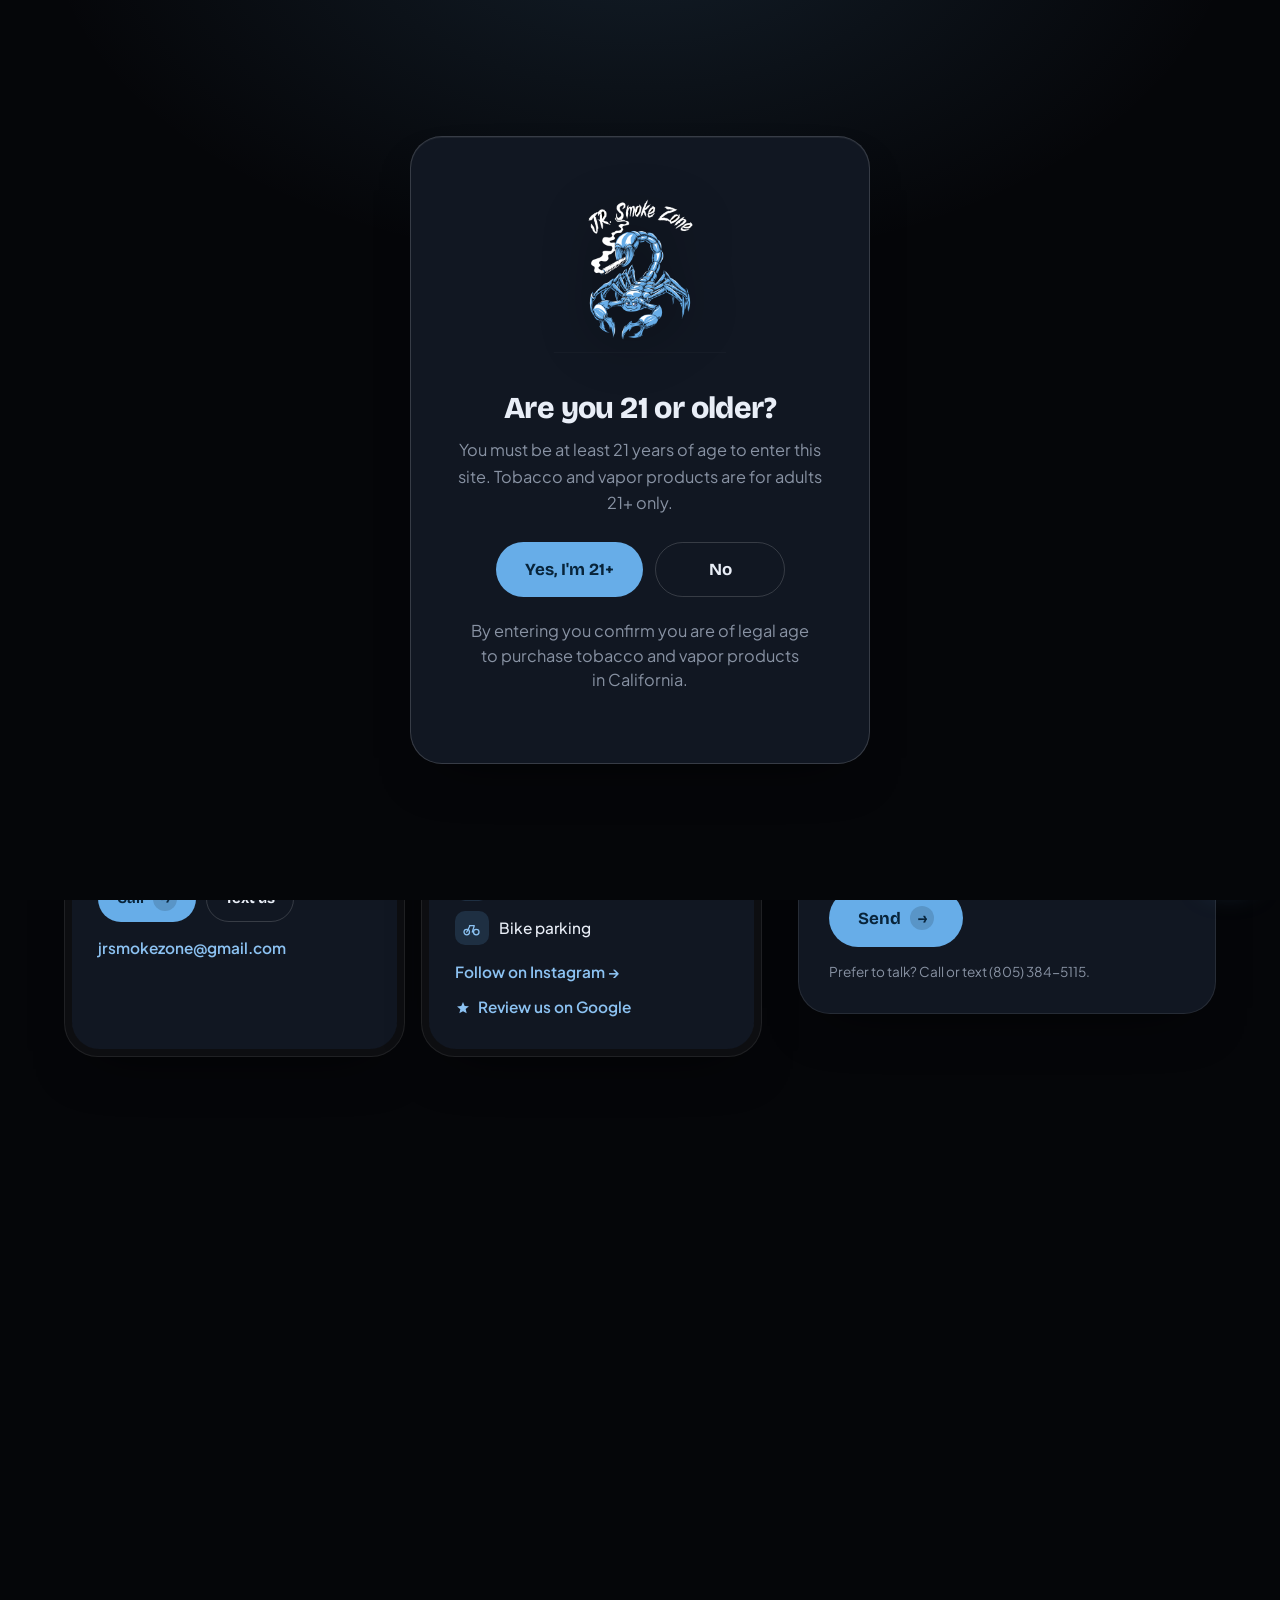
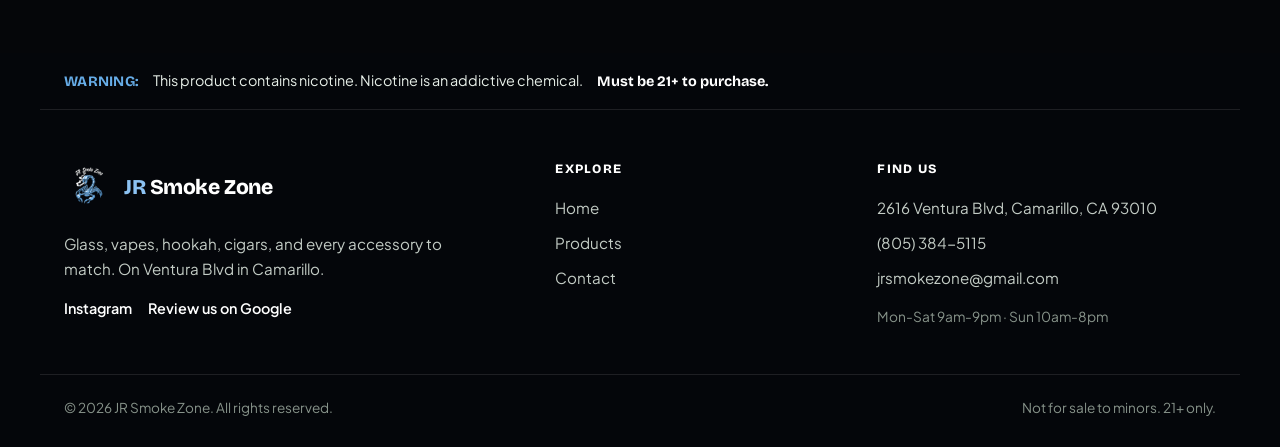
==== contact.html @ f85b09d1 "Rename visit->contact URL + light-theme logo fixes - Full rename: visit.html page is now contact.htm" ====
<!doctype html><html lang="en"><head>
<meta charset="utf-8"><meta name="viewport" content="width=device-width,initial-scale=1">
<title>Contact | JR Smoke Zone</title><meta name="description" content="Contact JR Smoke Zone at 2616 Ventura Blvd, Camarillo, CA 93010. Hours, directions, phone, and a message form.">
<link rel="canonical" href="https://jrsmokezone.com/contact.html">
<meta property="og:title" content="Contact | JR Smoke Zone"><meta property="og:description" content="Contact JR Smoke Zone at 2616 Ventura Blvd, Camarillo, CA 93010. Hours, directions, phone, and a message form.">
<meta property="og:type" content="website"><meta property="og:url" content="https://jrsmokezone.com/contact.html">
<meta property="og:site_name" content="JR Smoke Zone"><meta property="og:image" content="https://jrsmokezone.com/assets/og.png">
<meta property="og:image:width" content="1200"><meta property="og:image:height" content="630">
<meta name="twitter:card" content="summary_large_image">
<meta name="twitter:title" content="Contact | JR Smoke Zone"><meta name="twitter:description" content="Contact JR Smoke Zone at 2616 Ventura Blvd, Camarillo, CA 93010. Hours, directions, phone, and a message form.">
<meta name="twitter:image" content="https://jrsmokezone.com/assets/og.png">
<script type="application/ld+json">{"@context":"https://schema.org","@type":"Store","@id":"https://jrsmokezone.com/#store","name":"JR Smoke Zone","description":"Locally owned smoke and vape shop in Camarillo, CA - vapes, e-liquid, hookah, glass pipes, bongs, cigars, and accessories.","url":"https://jrsmokezone.com/","telephone":"+18053845115","image":"https://jrsmokezone.com/assets/og.png","logo":"https://jrsmokezone.com/assets/logo.png","priceRange":"$","address":{"@type":"PostalAddress","streetAddress":"2616 Ventura Blvd","addressLocality":"Camarillo","addressRegion":"CA","postalCode":"93010","addressCountry":"US"},"geo":{"@type":"GeoCoordinates","latitude":34.2160488,"longitude":-119.0352246},"hasMap":"https://www.google.com/maps/search/?api=1&query=2616+Ventura+Blvd%2C+Camarillo%2C+CA+93010","openingHoursSpecification":[{"@type":"OpeningHoursSpecification","dayOfWeek":["Monday","Tuesday","Wednesday","Thursday","Friday","Saturday"],"opens":"09:00","closes":"21:00"},{"@type":"OpeningHoursSpecification","dayOfWeek":"Sunday","opens":"10:00","closes":"20:00"}],"sameAs":["https://www.instagram.com/jrsmokezone/"]}</script>
<meta name="theme-color" content="#0a0d13">
<link rel="icon" href="assets/favicon.ico?v=2" sizes="any">
<link rel="icon" type="image/png" href="assets/favicon.png?v=2">
<link rel="apple-touch-icon" href="assets/apple-touch-icon.png?v=2">
<link rel="preconnect" href="https://fonts.googleapis.com">
<link rel="preconnect" href="https://fonts.gstatic.com" crossorigin>
<link href="https://fonts.googleapis.com/css2?family=Bricolage+Grotesque:opsz,wght@12..96,600;12..96,700;12..96,800&family=Plus+Jakarta+Sans:wght@400;500;600;700&display=swap" rel="stylesheet">
<link rel="stylesheet" href="styles.css?v=32">
<script>(function(){try{var t=localStorage.getItem("theme")||"dark";document.documentElement.setAttribute("data-theme",t);if(localStorage.getItem("age21")==="1")document.documentElement.setAttribute("data-age","ok");}catch(e){}})();</script>
</head><body class="visit">
<div class="agegate" id="agegate" role="dialog" aria-modal="true" aria-labelledby="ag-title">
  <div class="ag-card">
    <img class="ag-logo" src="assets/logo.png" alt="JR Smoke Zone" width="190" height="190">
    <h2 id="ag-title">Are you 21 or older?</h2>
    <p>You must be at least 21 years of age to enter this site. Tobacco and vapor products are for adults 21+ only.</p>
    <div class="ag-btns">
      <button class="btn btn-primary btn-lg" id="ag-yes" type="button">Yes, I'm 21+</button>
      <button class="btn btn-ghost btn-lg" id="ag-no" type="button">No</button>
    </div>
    <p class="ag-fine">By entering you confirm you are of legal age to purchase tobacco and vapor products in California.</p>
  </div>
</div>
<a class="skip" href="#main">Skip to content</a><div class="nav-shell"><header class="nav"><div class="nav-in">
  <a class="brand " href="index.html" aria-label="JR Smoke Zone home"><span class="brand-badge"><img class="brand-ic" src="assets/logo.png" alt="" width="46" height="46"></span><span class="wordmark"><span class="wm-jr">JR</span> Smoke Zone</span></a>
  <nav class="nav-links"><a href="index.html">Home</a><a href="products.html">Products</a></nav>
  <button class="theme-toggle" type="button" aria-label="Toggle dark mode" title="Toggle theme"><svg class="sun" viewBox="0 0 24 24" aria-hidden="true"><circle cx="12" cy="12" r="4.2"/><path d="M12 2v2.4M12 19.6V22M4.2 4.2l1.7 1.7M18.1 18.1l1.7 1.7M2 12h2.4M19.6 12H22M4.2 19.8l1.7-1.7M18.1 5.9l1.7-1.7"/></svg><svg class="moon" viewBox="0 0 24 24" aria-hidden="true"><path d="M20 14.5A8 8 0 1 1 9.5 4a6.5 6.5 0 0 0 10.5 10.5Z"/></svg></button>
  <a class="btn btn-primary btn-sm nav-cta cta-anim" href="contact.html">Contact Us<span class="btn-ic">&rarr;</span></a>
  <button class="burger" aria-label="Menu" aria-expanded="false"><span></span><span></span><span></span></button>
</div></header></div>
<div class="mobile-menu" id="mobile-menu"><a href="index.html">Home</a><a href="products.html">Products</a><a class="btn btn-primary cta-anim" href="contact.html">Contact Us<span class="btn-ic">&rarr;</span></a><button class="theme-toggle" type="button" aria-label="Toggle dark mode" title="Toggle theme"><svg class="sun" viewBox="0 0 24 24" aria-hidden="true"><circle cx="12" cy="12" r="4.2"/><path d="M12 2v2.4M12 19.6V22M4.2 4.2l1.7 1.7M18.1 18.1l1.7 1.7M2 12h2.4M19.6 12H22M4.2 19.8l1.7-1.7M18.1 5.9l1.7-1.7"/></svg><svg class="moon" viewBox="0 0 24 24" aria-hidden="true"><path d="M20 14.5A8 8 0 1 1 9.5 4a6.5 6.5 0 0 0 10.5 10.5Z"/></svg></button></div>
<main id="main">
<section class="page-hero"><div class="wrap reveal">
  <span class="eyebrow">Contact us</span><h1>Swing by the shop.</h1>
  <p><a href="https://www.google.com/maps/search/?api=1&query=2616+Ventura+Blvd%2C+Camarillo%2C+CA+93010" target="_blank" rel="noopener">2616 Ventura Blvd, Camarillo, CA 93010</a><br>Open Mon-Sat 9am-9pm · Sun 10am-8pm<br>Questions? Call or text <a href="tel:+18053845115">(805) 384-5115</a>.</p>
</div></section>

<section class="section" style="padding-top:32px"><div class="wrap visit-in">
  <div class="visit-info reveal">
    <div class="vcard bezel"><div class="bezel-in vcard-in">
      <span class="ic-badge"><svg class="ic-svg" viewBox="0 0 24 24" fill="none" stroke="currentColor" stroke-width="1.6" stroke-linecap="round" stroke-linejoin="round" aria-hidden="true"><path d="M20 10c0 6-8 12-8 12s-8-6-8-12a8 8 0 0 1 16 0z"/><circle cx="12" cy="10" r="2.5"/></svg></span>
      <h3>Address</h3>
      <p><a class="addr-link" href="https://www.google.com/maps/search/?api=1&query=2616+Ventura+Blvd%2C+Camarillo%2C+CA+93010" target="_blank" rel="noopener">2616 Ventura Blvd, Camarillo, CA 93010</a></p>
      <a class="btn btn-primary cta-anim" href="https://www.google.com/maps/search/?api=1&query=2616+Ventura+Blvd%2C+Camarillo%2C+CA+93010" target="_blank" rel="noopener">Get directions<span class="btn-ic">&rarr;</span></a>
    </div></div>
    <div class="vcard bezel"><div class="bezel-in vcard-in">
      <span class="ic-badge"><svg class="ic-svg" viewBox="0 0 24 24" fill="none" stroke="currentColor" stroke-width="1.6" stroke-linecap="round" stroke-linejoin="round" aria-hidden="true"><circle cx="12" cy="12" r="9"/><path d="M12 7v5.2l3.4 2"/></svg></span>
      <h3>Hours</h3>
      <div class="hours"><div class="hr-row"><span>Mon-Sat</span><strong>9am - 9pm</strong></div><div class="hr-row"><span>Sun</span><strong>10am - 8pm</strong></div></div>
    </div></div>
    <div class="vcard bezel"><div class="bezel-in vcard-in">
      <span class="ic-badge"><svg class="ic-svg" viewBox="0 0 24 24" fill="none" stroke="currentColor" stroke-width="1.6" stroke-linecap="round" stroke-linejoin="round" aria-hidden="true"><path d="M5 4h4l2 5-2.5 1.5a11 11 0 0 0 5 5L15 13l5 2v4a2 2 0 0 1-2 2A16 16 0 0 1 3 6a2 2 0 0 1 2-2z"/></svg></span>
      <h3>Call or text</h3>
      <a class="big-phone" href="tel:+18053845115">(805) 384-5115</a>
      <div class="ct-btns">
        <a class="btn btn-primary btn-sm cta-anim" href="tel:+18053845115">Call<span class="btn-ic">&rarr;</span></a>
        <a class="btn btn-ghost btn-sm" href="sms:+18053845115">Text us</a>
      </div>
      <a class="v-mail" href="mailto:jrsmokezone@gmail.com">jrsmokezone@gmail.com</a>
    </div></div>
    <div class="vcard bezel"><div class="bezel-in vcard-in">
      <span class="ic-badge"><svg class="ic-svg" viewBox="0 0 24 24" fill="none" stroke="currentColor" stroke-width="1.6" stroke-linecap="round" stroke-linejoin="round" aria-hidden="true"><path d="M3 9l1.2-5h15.6L21 9M4.5 9v11h15V9M4.5 9h15M9 20v-6h6v6"/></svg></span>
      <h3>Good to know</h3>
      <div class="amenities"><span class="amen"><span class="amen-ic"><svg class="ic-svg" viewBox="0 0 24 24" fill="none" stroke="currentColor" stroke-width="1.6" stroke-linecap="round" stroke-linejoin="round" aria-hidden="true"><circle cx="13" cy="4.2" r="1.7"/><path d="M13 6v6h5l2.2 5M13 12a5.2 5.2 0 1 0 4.4 8"/></svg></span>Wheelchair accessible</span><span class="amen"><span class="amen-ic"><svg class="ic-svg" viewBox="0 0 24 24" fill="none" stroke="currentColor" stroke-width="1.6" stroke-linecap="round" stroke-linejoin="round" aria-hidden="true"><rect x="3" y="6" width="18" height="12" rx="2"/><path d="M3 10h18M7 15h4"/></svg></span>Accepts credit cards</span><span class="amen"><span class="amen-ic"><svg class="ic-svg" viewBox="0 0 24 24" fill="none" stroke="currentColor" stroke-width="1.6" stroke-linecap="round" stroke-linejoin="round" aria-hidden="true"><circle cx="6" cy="16.5" r="3.5"/><circle cx="18" cy="16.5" r="3.5"/><path d="M6 16.5l4-8h5.5l-2.5 8M9.5 8.5H13"/></svg></span>Bike parking</span></div>
      <a class="v-ig" href="https://www.instagram.com/jrsmokezone/" target="_blank" rel="noopener">Follow on Instagram &rarr;</a>
      <a class="v-review" href="https://search.google.com/local/writereview?placeid=ChIJ1zLRvUY36IARvegtzyQTNKQ" target="_blank" rel="noopener"><svg class="ic-svg" viewBox="0 0 24 24" fill="none" stroke="currentColor" stroke-width="1.6" stroke-linecap="round" stroke-linejoin="round" aria-hidden="true"><path d="M12 3l2.5 5.9 6.4.5-4.9 4.2 1.5 6.2L12 16.9 6.5 20l1.5-6.2L3 9.6l6.4-.5z"/></svg>Review us on Google</a>
    </div></div>
  </div>

  <aside class="visit-form reveal d1">
    <h3>Send us a message</h3>
    <p>Got a question about a product or hours? Drop us a line.</p>
    <form class="cform" action="https://formsubmit.co/jrsmokezone@gmail.com" method="POST">
      <input type="hidden" name="_subject" value="New message from the JR Smoke Zone website">
      <input type="hidden" name="_template" value="table">
      <input type="text" name="_honey" style="display:none">
      <label>Name<input name="name" required></label>
      <label>Email<input name="email" type="email" required></label>
      <label>Message<textarea name="message" rows="5" placeholder="Your question..."></textarea></label>
      <button class="btn btn-primary btn-lg" type="submit">Send<span class="btn-ic">&rarr;</span></button>
      <p class="form-fine">Prefer to talk? Call or text (805) 384-5115.</p>
    </form>
  </aside>
</div></section>

<section class="map-sec"><iframe src="https://www.google.com/maps?q=2616+Ventura+Blvd%2C+Camarillo%2C+CA+93010&output=embed" title="JR Smoke Zone location map" loading="lazy" referrerpolicy="no-referrer-when-downgrade"></iframe></section>
</main><footer>
<div class="wrap warn-bar">
  <strong>WARNING:</strong> This product contains nicotine. Nicotine is an addictive chemical.
  <span class="warn-age">Must be 21+ to purchase.</span>
</div>
<div class="wrap foot-grid">
  <div class="foot-brand">
    <a class="brand brand-foot" href="index.html" aria-label="JR Smoke Zone home"><span class="brand-badge"><img class="brand-ic" src="assets/logo.png" alt="" width="46" height="46"></span><span class="wordmark"><span class="wm-jr">JR</span> Smoke Zone</span></a>
    <p>Glass, vapes, hookah, cigars, and every accessory to match. On Ventura Blvd in Camarillo.</p>
    <div class="foot-social">
      <a href="https://www.instagram.com/jrsmokezone/" target="_blank" rel="noopener" aria-label="Instagram">Instagram</a>
      <a href="https://search.google.com/local/writereview?placeid=ChIJ1zLRvUY36IARvegtzyQTNKQ" target="_blank" rel="noopener" aria-label="Review us on Google">Review us on Google</a>
    </div>
  </div>
  <div class="foot-col"><h5>Explore</h5><a href="index.html">Home</a><a href="products.html">Products</a><a href="contact.html">Contact</a></div>
  <div class="foot-col"><h5>Find us</h5>
    <a href="https://www.google.com/maps/search/?api=1&query=2616+Ventura+Blvd%2C+Camarillo%2C+CA+93010" target="_blank" rel="noopener">2616 Ventura Blvd, Camarillo, CA 93010</a>
    <a href="tel:+18053845115">(805) 384-5115</a>
    <a href="mailto:jrsmokezone@gmail.com">jrsmokezone@gmail.com</a>
    <span class="foot-note">Mon-Sat 9am-9pm · Sun 10am-8pm</span>
  </div>
</div>
<div class="legal wrap">
  <span>&copy; 2026 JR Smoke Zone. All rights reserved.</span>
  <span>Not for sale to minors. 21+ only.</span>
</div>
</footer>
<div class="cw" id="cw">
  <button class="cw-bubble" id="cw-bubble" type="button" aria-label="Ask a question" aria-expanded="false" aria-controls="cw-panel">
    <svg class="cw-i cw-i-chat" viewBox="0 0 24 24" aria-hidden="true"><path d="M21 11.5a8.5 8.5 0 0 1-12.6 7.4L3 21l2.1-5.4A8.5 8.5 0 1 1 21 11.5Z"/></svg>
    <svg class="cw-i cw-i-x" viewBox="0 0 24 24" aria-hidden="true"><path d="M6 6l12 12M18 6L6 18"/></svg>
  </button>
  <div class="cw-nudge" id="cw-nudge" hidden>
    <button class="cw-nudge-open" type="button" data-open-chat>Questions? I can help.</button>
    <button class="cw-nudge-x" id="cw-nudge-x" type="button" aria-label="Dismiss">
      <svg viewBox="0 0 24 24" aria-hidden="true"><path d="M6 6l12 12M18 6L6 18"/></svg></button>
  </div>
  <div class="cw-panel" id="cw-panel" role="dialog" aria-labelledby="cw-title" hidden>
    <div class="cw-head">
      <img class="cw-avatar" src="assets/mark.png" alt="" width="34" height="34">
      <div class="cw-head-t"><strong id="cw-title">JR Smoke Zone</strong>
        <span><span class="cw-dot"></span>Hours, directions, what we carry</span></div>
      <button class="cw-x" id="cw-close" type="button" aria-label="Close chat">
        <svg viewBox="0 0 24 24" aria-hidden="true"><path d="M6 6l12 12M18 6L6 18"/></svg></button>
    </div>
    <div class="cw-log" id="cw-log" role="log" aria-live="polite" aria-label="Chat messages"></div>
    <form class="cw-form" id="cw-form" autocomplete="off">
      <label class="sr-only" for="cw-input">Type your question</label>
      <input id="cw-input" class="cw-input" type="text" placeholder="Ask a question..." maxlength="300" autocomplete="off">
      <button class="cw-send" type="submit" aria-label="Send">
        <svg viewBox="0 0 24 24" aria-hidden="true"><path d="M5 12h14M13 6l6 6-6 6"/></svg></button>
    </form>
    <p class="cw-note">Automated assistant. For prices or stock, call the shop. 21+ only.</p>
  </div>
</div>
<script>window.JRZ={"biz": "JR Smoke Zone", "addr": "2616 Ventura Blvd, Camarillo, CA 93010", "phone": "(805) 384-5115", "tel": "+18053845115", "email": "jrsmokezone@gmail.com", "maps": "https://www.google.com/maps/search/?api=1&query=2616+Ventura+Blvd%2C+Camarillo%2C+CA+93010", "ig": "https://www.instagram.com/jrsmokezone/", "review": "https://search.google.com/local/writereview?placeid=ChIJ1zLRvUY36IARvegtzyQTNKQ", "worker": "https://chat.jrsmokezone.com", "hoursShort": "Mon-Sat 9am-9pm · Sun 10am-8pm", "days": [{"d": "Mon", "h": "9am - 9pm"}, {"d": "Tue", "h": "9am - 9pm"}, {"d": "Wed", "h": "9am - 9pm"}, {"d": "Thu", "h": "9am - 9pm"}, {"d": "Fri", "h": "9am - 9pm"}, {"d": "Sat", "h": "9am - 9pm"}, {"d": "Sun", "h": "10am - 8pm"}], "hours": [{"d": "Mon-Sat", "h": "9am - 9pm"}, {"d": "Sun", "h": "10am - 8pm"}], "products": [{"id": "vape", "title": "Vapes & E-Liquid", "short": "Devices, pods, disposables, and e-liquid."}, {"id": "pouch", "title": "Nicotine Pouches", "short": "Tobacco-free pouches like Zyn."}, {"id": "hookah", "title": "Hookah", "short": "Hookahs, shisha, and everything for the session."}, {"id": "pipe", "title": "Glass Pipes", "short": "A deep glass selection - the thing folks come back for."}, {"id": "bong", "title": "Bongs & Water Pipes", "short": "Water pipes, beakers, rigs, and the parts to run them."}, {"id": "cigar", "title": "Cigars", "short": "Cigars and the smoking accessories to match."}, {"id": "papers", "title": "Rolling Papers & Trays", "short": "Papers, wraps, tips, and trays to keep it tidy."}, {"id": "gear", "title": "Vape Accessories", "short": "Chargers, coils, grinders, trays, and all the extras."}, {"id": "shirt", "title": "Apparel & Merch", "short": "Shirts, hats, and shop merch."}], "brands": ["Puffco", "Zig-Zag", "RAW"], "amenities": ["Wheelchair accessible", "Accepts credit cards", "Bike parking"]};</script>
<script src="app.js?v=1"></script>
<script src="chat.js?v=15"></script></body></html>
---- styles.css ----
/* JR Smoke Zone - graphite + blue (from logo), dark default, image-free.
   Engine mechanics cloned from bwraps (glass nav, reveal motion, ic-badge,
   cta band, contact form); palette + hero + age gate are new. */
*{margin:0;padding:0;box-sizing:border-box}
:root{
  color-scheme:light;
  --ink:#0c1118; --ink-soft:#3a4353; --paper:#ffffff; --surface:#ffffff; --paper2:#f2f5fa;
  --band:#e8f0ff; --night:#0a0e15;
  --blue:#67ade8; --blue-deep:#2f83cf; --blue-soft:#a9d1f2;
  --accent-text:#1c73bd; --on-accent:#08243a; --btn-solid:var(--ink); --btn-fg:#fff;
  --muted:#5b6675; --line:#e6ebf2; --line-2:#d7deea;
  --nav-bg:rgba(255,255,255,.72); --nav-border:rgba(255,255,255,.7);
  /* double-bezel shell tokens (outer tray the inner core sits in) */
  --shell:rgba(12,17,24,.04); --shell-line:rgba(12,17,24,.07); --core-hi:rgba(255,255,255,.7);
  --menu-veil:rgba(255,255,255,.86);
  --logo-halo:rgba(30,41,59,.32);   /* light theme: soft dark vignette, just enough to seat the white lettering (not a black blob) */
  --disp:'Bricolage Grotesque',system-ui,sans-serif; --body:'Plus Jakarta Sans',system-ui,sans-serif;
  --wrap:1200px; --r:16px; --r-lg:24px; --r-xl:32px;
  --r-bez:34px; --r-core:calc(34px - 7px);   /* concentric: core radius = shell - padding */
  /* systemic z-layers only (no arbitrary values) */
  --z-grain:60; --z-nav:100; --z-menu:120; --z-gate:200;
  --ease:cubic-bezier(.22,.61,.36,1); --spring:cubic-bezier(.34,1.56,.64,1);
  --grad:linear-gradient(105deg,var(--blue),var(--blue-deep));
  --shadow:0 22px 50px -28px rgba(6,14,30,.42);
  --shadow-soft:0 14px 40px -24px rgba(6,14,30,.34);
}
html{scroll-behavior:smooth}
/* ambient radial mesh (fixed layer, never on a scrolling container) */
body::before{content:"";position:fixed;inset:0;pointer-events:none;z-index:0;
  background:radial-gradient(900px 600px at 8% 4%,rgba(103,173,232,.07),transparent 60%),
             radial-gradient(760px 520px at 96% 22%,rgba(47,131,207,.06),transparent 62%)}
:root:not([data-theme="dark"]) body::before{opacity:.6}
body{font-family:var(--body);color:var(--ink);background:var(--paper);line-height:1.62;-webkit-font-smoothing:antialiased;overflow-x:hidden}
/* subtle film-grain for premium texture */
body::after{content:"";position:fixed;inset:0;pointer-events:none;z-index:var(--z-grain);opacity:.03;mix-blend-mode:soft-light;
  background-image:url("data:image/svg+xml,%3Csvg xmlns='http://www.w3.org/2000/svg' width='150' height='150'%3E%3Cfilter id='n'%3E%3CfeTurbulence type='fractalNoise' baseFrequency='0.8' numOctaves='2' stitchTiles='stitch'/%3E%3C/filter%3E%3Crect width='100%25' height='100%25' filter='url(%23n)'/%3E%3C/svg%3E")}
:root[data-theme="dark"] body::after{opacity:.05}
.wrap{max-width:var(--wrap);margin:0 auto;padding:0 24px}
h1,h2,h3,h4,h5{font-family:var(--disp);line-height:1.05;letter-spacing:-.02em;font-weight:800}
/* playbook §4: pretty on body copy kills 1-2 word orphan lines, balance on headings */
p,li,figcaption,.ig-cap,.hc-row span{text-wrap:pretty}
a{color:inherit;text-decoration:none}
img{max-width:100%;display:block}
.center{text-align:center}
section{scroll-margin-top:92px}
.skip{position:absolute;left:-999px;top:0;background:var(--ink);color:var(--paper);padding:10px 16px;border-radius:0 0 10px 0;z-index:200}
.skip:focus{left:0}
:focus-visible{outline:2.5px solid var(--blue);outline-offset:3px;border-radius:6px}

/* ---- wordmark (text logo, no image yet) ---- */
.wordmark{font-family:var(--disp);font-weight:800;font-size:1.32rem;letter-spacing:-.02em;white-space:nowrap;color:var(--ink)}
.wm-jr{color:var(--accent-text)}

/* ---- buttons ---- */
.btn{position:relative;display:inline-flex;align-items:center;gap:9px;font-family:var(--disp);font-weight:700;font-size:.98rem;
  padding:13px 22px;border-radius:100px;border:1.5px solid transparent;cursor:pointer;
  transition:transform .4s var(--ease),box-shadow .4s var(--ease),background .3s,color .3s;will-change:transform}
.btn-sm{padding:10px 18px;font-size:.92rem}
.btn-lg{padding:16px 28px;font-size:1.06rem}
.btn-ic{display:inline-grid;place-items:center;width:24px;height:24px;border-radius:100px;background:rgba(255,255,255,.22);
  font-size:.9rem;transition:transform .4s var(--spring)}
.btn:hover .btn-ic{transform:translate(3px,-1px)}
.btn:active{transform:scale(.97)}
.btn-primary{background:var(--btn-solid);color:var(--btn-fg)}
.btn-primary:hover{background:var(--blue);color:var(--on-accent);box-shadow:0 16px 32px -14px rgba(103,173,232,.55);transform:translateY(-2px)}
.btn-primary .btn-ic{background:rgba(0,0,0,.14)}
.btn-glow{background:var(--grad);color:var(--on-accent);box-shadow:0 14px 30px -12px rgba(103,173,232,.6)}
.btn-glow:hover{transform:translateY(-2px);box-shadow:0 20px 40px -12px rgba(103,173,232,.8)}
.btn-glow .btn-ic{background:rgba(0,0,0,.16)}
.btn-ghost{background:transparent;border-color:var(--line-2);color:var(--ink)}
.btn-ghost:hover{border-color:var(--blue);color:var(--accent-text);transform:translateY(-2px)}
.btn-ghost .btn-ic{background:rgba(0,0,0,.08)}
.btn-ghost-light{background:transparent;border-color:rgba(255,255,255,.35);color:#fff}
.btn-ghost-light:hover{background:rgba(255,255,255,.12);transform:translateY(-2px)}

/* ---- nav (floating glass pill) ---- */
.nav-shell{position:sticky;top:0;z-index:var(--z-nav);padding:14px 0;pointer-events:none}
body.menu-open .nav-shell{z-index:calc(var(--z-menu) + 1)}
.nav{max-width:var(--wrap);margin:0 auto;pointer-events:auto}
.nav-in{display:flex;align-items:center;gap:20px;height:62px;padding:0 12px 0 22px;margin:0 24px;
  background:var(--nav-bg);backdrop-filter:blur(16px) saturate(1.4);-webkit-backdrop-filter:blur(16px) saturate(1.4);
  border:1px solid var(--nav-border);box-shadow:var(--shadow-soft),inset 0 1px 0 rgba(255,255,255,.5);border-radius:100px}
.brand{display:inline-flex;align-items:center}
/* full-logo emblem on a fixed-dark tile: keeps the badge's white lettering legible on
   BOTH the dark and light nav (surface-colored tiles would wash it out in light mode) */
.brand-badge{display:grid;place-items:center;flex-shrink:0}
.brand-badge .brand-ic{width:52px;height:52px}
/* light theme: the badge's white lettering vanishes on the white NAV, so give it the dark
   tile back there (dark theme + the always-dark footer stay boxless) */
:root:not([data-theme="dark"]) .nav-in .brand-badge{background:#0a0d13;border:1px solid rgba(255,255,255,.14);
  border-radius:13px;padding:4px;box-shadow:inset 0 1px 0 rgba(255,255,255,.06)}
:root:not([data-theme="dark"]) .nav-in .brand-badge .brand-ic{width:46px;height:46px}
.nav-links{display:flex;align-items:center;gap:24px;margin-left:auto}
.nav-links a{font-family:var(--disp);font-weight:600;color:var(--ink-soft);font-size:.96rem;position:relative;transition:color .25s}
.nav-links a::after{content:"";position:absolute;left:0;right:100%;bottom:-6px;height:2px;background:var(--blue);border-radius:2px;transition:right .3s var(--ease)}
.nav-links a:hover,.nav-links a.active{color:var(--ink)}
.nav-links a:hover::after,.nav-links a.active::after{right:0}
.nav-cta{margin-left:4px}
.burger{display:none;flex-direction:column;gap:5px;background:none;border:0;cursor:pointer;padding:10px}
.burger span{width:24px;height:2.5px;background:var(--ink);border-radius:2px;transition:.35s var(--ease)}
/* full-screen glass overlay + staggered mask reveal (skill 5A) */
.mobile-menu{position:fixed;inset:0;z-index:var(--z-menu);display:flex;flex-direction:column;justify-content:center;
  gap:6px;padding:96px 32px 40px;background:var(--menu-veil);backdrop-filter:blur(30px) saturate(1.3);
  -webkit-backdrop-filter:blur(30px) saturate(1.3);
  opacity:0;visibility:hidden;transition:opacity .6s cubic-bezier(.32,.72,0,1),visibility .6s}
.mobile-menu a:not(.btn){padding:16px 0;font-family:var(--disp);font-weight:700;font-size:2rem;letter-spacing:-.02em;
  border-bottom:1px solid var(--line)}
.mobile-menu .btn{margin-top:22px;justify-content:center}
/* children start masked-down, then cascade in */
.mobile-menu>*{opacity:0;transform:translateY(28px);transition:opacity .6s cubic-bezier(.32,.72,0,1),transform .6s cubic-bezier(.32,.72,0,1)}
body.menu-open .mobile-menu{opacity:1;visibility:visible}
body.menu-open .mobile-menu>*{opacity:1;transform:none}
body.menu-open .mobile-menu>*:nth-child(1){transition-delay:.10s}
body.menu-open .mobile-menu>*:nth-child(2){transition-delay:.16s}
body.menu-open .mobile-menu>*:nth-child(3){transition-delay:.22s}
body.menu-open .mobile-menu>*:nth-child(4){transition-delay:.28s}
body.menu-open .mobile-menu>*:nth-child(5){transition-delay:.34s}
body.menu-open{overflow:hidden}
body.menu-open .burger span:nth-child(1){transform:translateY(7.5px) rotate(45deg)}
body.menu-open .burger span:nth-child(2){opacity:0}
body.menu-open .burger span:nth-child(3){transform:translateY(-7.5px) rotate(-45deg)}

/* ---- shared bits ---- */
.eyebrow{display:inline-flex;align-items:center;gap:8px;font-family:var(--disp);font-weight:700;font-size:.68rem;letter-spacing:.2em;text-transform:uppercase;
  color:var(--accent-text);background:var(--band);padding:7px 15px;border-radius:100px;margin-bottom:18px}
.eyebrow .dot{width:7px;height:7px;border-radius:100px;background:var(--blue);box-shadow:0 0 0 4px rgba(103,173,232,.2)}
.eyebrow-light{color:var(--blue);background:rgba(103,173,232,.15)}
.section{padding:140px 0}
.band{background:var(--paper2);border-block:1px solid var(--line)}
.sec-head{margin-bottom:44px}
.sec-head.center{text-align:center}
.sec-head h2{font-size:clamp(2rem,4.6vw,3.1rem);text-wrap:balance}
.sec-head p{color:var(--muted);font-size:1.1rem;margin-top:14px;max-width:64ch}
.sec-head.center p{margin-inline:auto}

/* ---- hero (image-free: type + quick-facts card) ---- */
.hero{position:relative;overflow:hidden;padding:40px 0 20px;
  background:radial-gradient(1100px 520px at 12% -8%,rgba(103,173,232,.10),transparent 58%),radial-gradient(900px 480px at 102% 4%,rgba(103,173,232,.08),transparent 55%)}
.hero::before,.hero::after{content:"";position:absolute;border-radius:50%;filter:blur(70px);z-index:0;pointer-events:none}
.hero::before{width:400px;height:400px;background:rgba(103,173,232,.12);top:-140px;left:-90px}
.hero::after{width:320px;height:320px;background:rgba(103,173,232,.10);top:-40px;right:-70px}
.hero-in{position:relative;z-index:1;display:grid;grid-template-columns:1.08fr .92fr;gap:56px;align-items:center;padding:56px 0 72px}
.hero-copy h1{font-size:clamp(2.6rem,6vw,4.4rem);letter-spacing:-.035em;margin:8px 0 20px;text-wrap:balance}
.hero-copy .hl{color:var(--accent-text);white-space:nowrap}
.hero-copy>p{font-size:1.18rem;color:var(--muted);max-width:48ch}
/* hero visit block: swing-by lead + address + hours + chat nudge */
.hero-visit{display:flex;flex-direction:column;gap:5px;max-width:48ch}
.hv-lead{font-size:1.22rem;color:var(--ink);font-family:var(--disp);font-weight:700}
.hv-addr{font-style:normal;font-size:1.06rem;color:var(--muted)}
/* address-as-maps-link: reads like the address text, tappable, accent on hover */
.hv-addr a,.addr-link{color:inherit;text-decoration:none;border-bottom:1px dashed transparent;transition:color .3s,border-color .3s}
.hv-addr a:hover,.addr-link:hover{color:var(--accent-text);border-bottom-color:currentColor}
.hv-hours{display:inline-flex;align-items:center;gap:9px;font-size:1.06rem;color:var(--muted)}
.hv-ask{font-size:1.02rem;color:var(--muted);margin-top:4px}
.hv-ask a{color:var(--accent-text);font-family:var(--disp);font-weight:700;text-decoration:none}
.hv-ask a:hover{text-decoration:underline;text-underline-offset:3px}
.hero-btns{display:flex;gap:14px;flex-wrap:wrap;margin:28px 0 4px}
/* quick-facts card standing in for a hero photo */
.hero-card{position:relative;background:var(--surface);border:1px solid var(--line-2);border-radius:var(--r-xl);
  padding:26px;box-shadow:var(--shadow);display:grid;gap:16px;transform:rotate(1deg);transition:transform .6s var(--ease)}
.hero-card:hover{transform:rotate(0)}
.hc-top{display:flex;justify-content:space-between;align-items:center}
.hc-status{display:inline-flex;align-items:center;gap:9px;font-family:var(--disp);font-weight:700;font-size:.9rem}
.hc-dot{width:9px;height:9px;border-radius:100px;background:var(--blue);box-shadow:0 0 0 4px rgba(103,173,232,.2)}
.hc-row{display:flex;align-items:center;gap:14px}
.hc-ic{flex-shrink:0;width:44px;height:44px;border-radius:13px;display:grid;place-items:center;background:var(--band);color:var(--accent-text)}
.hc-ic .ic-svg{width:22px;height:22px}
.hc-row div{display:flex;flex-direction:column;line-height:1.3}
.hc-row strong{font-family:var(--disp);font-size:1.02rem}
.hc-row span{color:var(--muted);font-size:.9rem}
.hc-icons{display:flex;gap:10px;flex-wrap:wrap;padding-top:6px;border-top:1px solid var(--line)}
.hf-ic{width:40px;height:40px;border-radius:11px;display:grid;place-items:center;background:var(--paper2);border:1px solid var(--line);color:var(--ink-soft)}
.hf-ic .ic-svg{width:21px;height:21px}
.hc-age{position:absolute;top:-13px;right:20px;font-family:var(--disp);font-weight:800;font-size:.78rem;letter-spacing:.04em;
  background:var(--blue);color:var(--on-accent);padding:6px 14px;border-radius:100px;box-shadow:0 10px 22px -10px rgba(103,173,232,.7)}

/* ---- hero logo showcase (transparent scorpion logo, soft glow, no square) ---- */
.hero-logo{position:relative;display:grid;gap:18px;justify-items:center}
/* soft radial glow behind the transparent logo - gives the white lettering contrast in
   light mode and a blue halo in dark, with NO hard square edge */
.hero-logo::before{content:"";position:absolute;left:50%;top:44%;width:118%;aspect-ratio:1;
  transform:translate(-50%,-50%);border-radius:50%;z-index:0;pointer-events:none;
  background:radial-gradient(closest-side,var(--logo-halo),transparent 72%)}
.hero-mark{position:relative;z-index:1;width:100%;max-width:480px;height:auto;
  filter:drop-shadow(0 18px 40px rgba(0,0,0,.45))}
/* nav/footer brand mark */
.brand{gap:10px}
.brand-ic{height:40px;width:auto;flex-shrink:0}
.brand-foot .brand-ic{width:50px;height:50px}

/* ---- keyword marquee (image-free) ---- */
.marquee-sec{padding:26px 0;border-block:1px solid var(--line);background:var(--paper2)}
.marquee-in{display:flex;align-items:center;gap:26px}
.marquee-label{font-family:var(--disp);font-weight:700;font-size:.8rem;letter-spacing:.06em;text-transform:uppercase;color:var(--muted);white-space:nowrap;flex-shrink:0}
/* min-width/max-width guard the column layout at <=600px, where flex:1 no longer
   constrains the cross axis and the track would blow the page out horizontally */
.marquee{overflow:hidden;flex:1;min-width:0;max-width:100%;-webkit-mask-image:linear-gradient(90deg,transparent,#000 5%,#000 95%,transparent);mask-image:linear-gradient(90deg,transparent,#000 5%,#000 95%,transparent)}
.marquee-track{display:flex;align-items:center;gap:14px;width:max-content}
.mq-chip{font-family:var(--disp);font-weight:700;font-size:1rem;color:var(--ink);white-space:nowrap;padding:9px 20px;
  background:var(--surface);border:1px solid var(--line-2);border-radius:100px;box-shadow:0 6px 18px -14px rgba(0,0,0,.3)}

/* ---- DOUBLE-BEZEL: outer shell (tray) + inner core (machined plate) ---- */
.bezel{position:relative;display:block;padding:7px;background:var(--shell);border:1px solid var(--shell-line);
  border-radius:var(--r-bez);transition:transform .7s cubic-bezier(.32,.72,0,1),box-shadow .7s cubic-bezier(.32,.72,0,1)}
.bezel-in{position:relative;display:block;height:100%;background:var(--surface);border-radius:var(--r-core);
  box-shadow:inset 0 1px 0 var(--core-hi);overflow:hidden}
.bezel:hover{transform:translateY(-6px);box-shadow:var(--shadow)}

/* ---- category grid (uniform 4-up, even rows - 8 tiles = 2 clean rows) ---- */
.bento{display:grid;grid-template-columns:repeat(3,1fr);gap:18px}
.svc-in{padding:28px 26px 24px;display:flex;flex-direction:column;height:100%}
.svc-copy{display:flex;flex-direction:column;flex:1}
.svc-in::before{content:"";position:absolute;inset:0 0 auto 0;height:2px;background:var(--grad);
  transform:scaleX(0);transform-origin:left;transition:transform .7s cubic-bezier(.32,.72,0,1)}
.svc:hover .svc-in::before{transform:scaleX(1)}
.svc h3{font-size:1.22rem;margin-bottom:8px}
.svc p{color:var(--muted);font-size:.96rem;margin-bottom:16px}
.svc-more{display:inline-flex;align-self:flex-start;align-items:center;gap:6px;margin-top:auto;font-family:var(--disp);font-weight:700;color:var(--accent-text);font-size:.9rem}
.svc-more .btn-ic{width:20px;height:20px;background:var(--band);color:var(--accent-text)}
/* nested double-bezel icon badge */
.ic-badge{position:relative;width:54px;height:54px;border-radius:16px;display:grid;place-items:center;margin-bottom:18px;
  background:var(--surface);border:1px solid var(--line-2);box-shadow:var(--shadow-soft),inset 0 1px 0 rgba(255,255,255,.5);color:var(--accent-text)}
.ic-badge::before{content:"";position:absolute;inset:4px;border-radius:12px;background:linear-gradient(150deg,var(--band),transparent);z-index:0}
.ic-svg{position:relative;z-index:1;width:26px;height:26px}
.ic-badge-lg{width:62px;height:62px;border-radius:18px}
.ic-badge-lg::before{border-radius:14px}
.ic-badge-lg .ic-svg{width:29px;height:29px}
[data-theme="dark"] .ic-badge{box-shadow:var(--shadow-soft),inset 0 1px 0 rgba(255,255,255,.08)}

/* ---- features (offset rhythm breaks the flat 4-up row) ---- */
.feat-grid{display:grid;grid-template-columns:repeat(4,1fr);gap:18px;align-items:stretch}
.feat-in{padding:28px 24px}
.feat h3{font-size:1.12rem;margin-bottom:6px}
.feat p{color:var(--muted);font-size:.94rem}

.art-photo{width:100%}
.art-photo .bezel-in{aspect-ratio:5/4}
.art-photo img{width:100%;height:100%;object-fit:cover;transition:transform .9s cubic-bezier(.32,.72,0,1)}
.art-photo:hover img{transform:scale(1.04)}

/* ---- products page: 2-up card grid (photo on top, copy below) ---- */
.prod-grid{display:grid;grid-template-columns:repeat(2,1fr);gap:22px}
.prod-card{scroll-margin-top:100px}
/* odd card count (e.g. 9) would leave the last card alone in a 2-col row - let it span
   full width as a wide banner instead of leaving a gap. Photo capped so it's not huge. */
.prod-grid>.prod-card:last-child:nth-child(odd){grid-column:1 / -1}
.prod-grid>.prod-card:last-child:nth-child(odd) .prod-photo{aspect-ratio:auto;height:240px}
.prod-card .bezel-in{display:flex;flex-direction:column;height:100%}
.prod-photo{aspect-ratio:16/10;overflow:hidden;flex-shrink:0}
.prod-photo img{width:100%;height:100%;object-fit:cover;transition:transform .9s cubic-bezier(.32,.72,0,1)}
.prod-card:hover .prod-photo img{transform:scale(1.05)}
.prod-body{padding:28px 30px 30px;display:flex;flex-direction:column;flex:1}
.prod-head{display:flex;align-items:center;gap:14px;margin-bottom:12px}
.prod-head .ic-badge{margin-bottom:0;width:48px;height:48px;flex-shrink:0}
.prod-head h2{font-size:clamp(1.35rem,2.4vw,1.7rem)}
.prod-body>p{color:var(--muted);font-size:1.02rem;margin-bottom:20px}
.prod-body .ticks{margin-bottom:0}

/* ---- shout-out card (real attributed quote, not a rating) ---- */
.shout{max-width:740px;margin:6px auto 0}
.shout-in{padding:38px 40px;text-align:center}
.shout blockquote{font-family:var(--disp);font-weight:700;font-size:clamp(1.08rem,2.2vw,1.34rem);
  line-height:1.45;letter-spacing:-.01em;text-wrap:balance}
.shout figcaption{margin-top:18px;display:flex;flex-direction:column;align-items:center;gap:3px}
.shout-who{font-family:var(--disp);font-weight:800;font-size:.98rem}
.shout figcaption a{display:inline-flex;align-items:center;gap:7px;color:var(--accent-text);font-size:.88rem;font-weight:600}
.shout figcaption a .ic-svg{width:16px;height:16px}
[data-theme="dark"] .shout{box-shadow:var(--shadow),inset 0 1px 0 rgba(255,255,255,.06)}

/* ---- Instagram gallery (real @jrsmokezone posts) ---- */
.ig-grid{display:grid;grid-template-columns:repeat(3,1fr);gap:16px}
.ig-in{aspect-ratio:4/5;isolation:isolate}
.ig-tile img{width:100%;height:100%;object-fit:cover;transition:transform .9s cubic-bezier(.32,.72,0,1)}
.ig-tile:hover img{transform:scale(1.06)}
.ig-cap{position:absolute;left:0;right:0;bottom:0;display:flex;align-items:center;justify-content:space-between;gap:8px;
  padding:28px 14px 13px;color:#fff;font-family:var(--disp);font-weight:700;font-size:.96rem;
  background:linear-gradient(to top,rgba(0,0,0,.82),transparent)}
.ig-cap .ic-svg{width:18px;height:18px;opacity:.92;flex-shrink:0}
.btn .ic-svg{width:18px;height:18px}

/* ---- page hero (inner pages) ---- */
.page-hero{padding:56px 0 8px;background:radial-gradient(900px 420px at 50% -20%,rgba(103,173,232,.09),transparent 60%)}
.page-hero .wrap{text-align:center;display:flex;flex-direction:column;align-items:center}
.page-hero h1{font-size:clamp(2.3rem,5.5vw,3.7rem);letter-spacing:-.035em;text-wrap:balance}
.page-hero p{color:var(--muted);font-size:1.16rem;margin-top:14px;max-width:62ch}

/* ---- product rows (products page, image-free art panel) ---- */
.svc-row-in{display:grid;grid-template-columns:1fr 1fr;gap:52px;align-items:center}
.svc-row-flip .svc-row-art{order:2}
.art-panel{position:relative;aspect-ratio:5/4;border-radius:var(--r-xl);display:grid;place-items:center;overflow:hidden;
  background:radial-gradient(120% 120% at 30% 20%,rgba(103,173,232,.14),transparent 60%),var(--paper2);
  border:1px solid var(--line-2);box-shadow:var(--shadow)}
.art-panel::before{content:"";position:absolute;inset:0;
  background-image:radial-gradient(circle,var(--line-2) 1px,transparent 1px);background-size:22px 22px;opacity:.5}
.art-ic{position:relative;color:var(--accent-text)}
.art-ic .ic-svg{width:96px;height:96px;stroke-width:1.2}
.svc-row-copy h2{font-size:clamp(1.9rem,4vw,2.7rem);margin:6px 0 14px}
.svc-row-copy>p{color:var(--muted);font-size:1.1rem;margin-bottom:20px}
.ticks{list-style:none;margin-bottom:26px;display:grid;gap:10px}
.ticks li{padding-left:30px;position:relative;font-weight:500}
.ticks li::before{content:"";position:absolute;left:0;top:2px;width:20px;height:20px;border-radius:100px;background:var(--band);
  background-image:url("data:image/svg+xml,%3Csvg xmlns='http://www.w3.org/2000/svg' viewBox='0 0 24 24' fill='none' stroke='%232f6bff' stroke-width='3.5' stroke-linecap='round' stroke-linejoin='round'%3E%3Cpath d='M20 6L9 17l-5-5'/%3E%3C/svg%3E");background-size:13px;background-repeat:no-repeat;background-position:center}

/* ---- visit page ---- */
.visit-in{display:grid;grid-template-columns:1.25fr .75fr;gap:36px;align-items:start}
.visit-info{display:grid;grid-template-columns:1fr 1fr;gap:16px}
.vcard-in{padding:26px}
.vcard h3{font-size:1.14rem;margin-bottom:8px}
.vcard>p{color:var(--muted);margin-bottom:14px}
.hours{display:grid;gap:4px}
.hr-row{display:flex;justify-content:space-between;padding:6px 0;border-bottom:1px solid var(--line);font-size:.96rem}
.hr-row:last-child{border-bottom:0}
.hr-row span{color:var(--muted)}
.hr-row strong{font-family:var(--disp)}
.big-phone{font-family:var(--disp);font-weight:800;font-size:1.5rem;color:var(--accent-text);display:inline-block}
.ct-btns{display:flex;gap:10px;flex-wrap:wrap;margin:14px 0 4px}
.todo-note{color:var(--muted);font-size:.82rem;margin-top:8px;font-style:italic}
.amenities{display:flex;flex-direction:column;gap:10px;margin-bottom:14px}
.amen{display:inline-flex;align-items:center;gap:10px;font-weight:500;font-size:.96rem}
.amen-ic{width:34px;height:34px;flex-shrink:0;border-radius:10px;display:grid;place-items:center;background:var(--band);color:var(--accent-text)}
.amen-ic .ic-svg{width:19px;height:19px}
.v-ig,.v-mail{color:var(--accent-text);font-weight:600;font-size:.96rem}
.v-review{display:inline-flex;align-items:center;gap:7px;margin-top:10px;color:var(--accent-text);font-weight:600;font-size:.96rem}
.v-review .ic-svg{width:16px;height:16px;fill:currentColor;stroke:none}
.v-mail{display:inline-block;margin-top:10px;word-break:break-all}
/* message form */
.visit-form{background:var(--surface);border:1px solid var(--line);border-radius:var(--r-xl);padding:30px;box-shadow:var(--shadow-soft);position:sticky;top:96px}
.visit-form h3{font-size:1.3rem;margin-bottom:6px}
.visit-form>p{color:var(--muted);font-size:.96rem;margin-bottom:18px}
.cform{display:grid;gap:14px}
.cform label{font-family:var(--disp);font-weight:600;font-size:.9rem;display:grid;gap:7px;min-width:0}
.cform input,.cform textarea{width:100%;min-width:0;font-family:var(--body);font-size:1rem;padding:12px 14px;border:1.5px solid var(--line-2);border-radius:12px;background:var(--paper2);color:var(--ink);transition:.25s}
.cform input:focus,.cform textarea:focus{outline:none;border-color:var(--blue);background:var(--surface);box-shadow:0 0 0 4px rgba(103,173,232,.12)}
.cform button{justify-self:start;margin-top:2px}
.form-fine{font-family:var(--body);color:var(--muted);font-size:.85rem;font-weight:400}
.map-sec{margin-top:56px}
.map-sec iframe{width:100%;height:400px;border:0;display:block}
[data-theme="dark"] .map-sec iframe{filter:invert(.9) hue-rotate(180deg) saturate(.8)}

/* ---- cta band ---- */
.cta-band{padding:20px 0 88px}
.cta-card{position:relative;overflow:hidden;background:var(--night);color:#fff;border-radius:var(--r-xl);padding:56px;
  display:flex;align-items:center;justify-content:space-between;gap:32px;flex-wrap:wrap;box-shadow:var(--shadow)}
.cta-card::before{content:"";position:absolute;width:420px;height:420px;right:-80px;top:-160px;border-radius:100px;
  background:radial-gradient(circle,rgba(103,173,232,.4),transparent 65%)}
.cta-copy{position:relative;max-width:40ch}
.cta-copy h2{font-size:clamp(1.9rem,4vw,2.7rem)}
.cta-copy p{color:#cdd8cf;margin-top:12px;font-size:1.08rem;line-height:1.7}
/* address/phone links inside the CTA band + page-hero: inherit the text color, subtle
   underline so they read as links, darken on hover (theme-safe on light + dark) */
.cta-copy p a,.page-hero p a{color:inherit;text-decoration:underline;text-decoration-color:rgba(128,128,128,.55);text-underline-offset:3px;transition:text-decoration-color .3s}
.cta-copy p a:hover,.page-hero p a:hover{text-decoration-color:currentColor}
.cta-btns{position:relative;display:flex;gap:14px;flex-wrap:wrap}

/* ---- footer ---- */
footer{background:var(--night);color:#c3ccc5;padding:0 0 28px}
.warn-bar{margin:0 auto;padding:16px 24px;font-size:.9rem;color:#e7efe8;border-bottom:1px solid rgba(255,255,255,.1);
  display:flex;flex-wrap:wrap;gap:8px 14px;align-items:baseline}
.warn-bar strong{color:var(--blue);font-family:var(--disp);letter-spacing:.02em}
.warn-age{font-family:var(--disp);font-weight:700;color:#fff}
.foot-grid{display:grid;grid-template-columns:1.6fr 1fr 1.2fr;gap:40px;padding-top:52px}
.brand-foot{margin-bottom:14px}
.brand-foot .wordmark{color:#fff}
.foot-brand p{max-width:38ch;font-size:.95rem;margin-top:6px}
.foot-social{display:flex;gap:16px;margin-top:16px}
.foot-social a{color:#fff;font-weight:600;font-size:.9rem}
.foot-social a:hover{color:var(--blue)}
.foot-col h5{font-family:var(--disp);color:#fff;font-size:.8rem;letter-spacing:.1em;text-transform:uppercase;margin-bottom:16px}
.foot-col a,.foot-note{display:block;color:#c3ccc5;padding:5px 0;font-size:.95rem}
.foot-col a:hover{color:#fff}
.foot-note{color:#87938a;font-size:.86rem;margin-top:6px}
.legal{border-top:1px solid rgba(255,255,255,.1);margin-top:40px;padding-top:22px;font-size:.85rem;color:#87938a;display:flex;justify-content:space-between;flex-wrap:wrap;gap:10px}

/* ---- age gate ---- */
.agegate{position:fixed;inset:0;z-index:10000;display:grid;place-items:center;padding:24px;
  background:radial-gradient(1000px 600px at 50% -10%,rgba(103,173,232,.14),transparent 60%),var(--paper)}
:root[data-age="ok"] .agegate{display:none}
.ag-card{max-width:460px;text-align:center;background:var(--surface);border:1px solid var(--line-2);border-radius:var(--r-xl);
  padding:44px 36px;box-shadow:var(--shadow)}
.ag-logo{width:190px;max-width:64%;margin:0 auto 22px;display:block;filter:drop-shadow(0 10px 26px rgba(0,0,0,.4))}
.ag-card h2{font-size:1.9rem;margin-bottom:12px}
.ag-card>p{color:var(--muted);font-size:1.02rem;margin-bottom:26px}
.ag-btns{display:flex;gap:12px;justify-content:center;flex-wrap:wrap}
.ag-btns .btn{min-width:130px;justify-content:center}
.ag-fine{color:var(--muted);font-size:.8rem;margin-top:22px;line-height:1.5}

/* ---- theme toggle ---- */
.theme-toggle{display:inline-grid;place-items:center;width:40px;height:40px;border-radius:100px;border:1.5px solid var(--line-2);
  background:transparent;color:var(--ink-soft);cursor:pointer;transition:.3s var(--ease);flex-shrink:0}
.theme-toggle:hover{border-color:var(--blue);color:var(--blue)}
.theme-toggle svg{width:19px;height:19px;fill:none;stroke:currentColor;stroke-width:2;stroke-linecap:round;stroke-linejoin:round}
.theme-toggle .sun{display:none}.theme-toggle .moon{display:block}
[data-theme="dark"] .theme-toggle .moon{display:none}[data-theme="dark"] .theme-toggle .sun{display:block}
.mobile-menu .theme-toggle{margin-top:14px;width:100%;border-radius:12px;height:46px;gap:8px}
.mobile-menu .theme-toggle::after{content:"Toggle theme";font-family:var(--disp);font-weight:600;font-size:.95rem}

/* ---- motion ---- */
@media (prefers-reduced-motion:no-preference){
  .reveal{opacity:0;transform:translateY(22px);filter:blur(6px);transition:opacity .8s var(--ease),transform .8s var(--ease),filter .8s var(--ease)}
  .reveal.in{opacity:1;transform:none;filter:blur(0)}
  .reveal.d1{transition-delay:.12s}
  .stagger>*{opacity:0;transform:translateY(24px);transition:opacity .6s var(--ease),transform .6s var(--ease)}
  .reveal.stagger{opacity:1;transform:none;filter:none}
  .stagger.in>*{opacity:1;transform:none}
  .stagger.in>*:nth-child(2){transition-delay:.07s}
  .stagger.in>*:nth-child(3){transition-delay:.14s}
  .stagger.in>*:nth-child(4){transition-delay:.21s}
  .stagger.in>*:nth-child(5){transition-delay:.28s}
  .stagger.in>*:nth-child(6){transition-delay:.35s}

  .marquee-track{animation:marquee 30s linear infinite}
  .marquee:hover .marquee-track{animation-play-state:paused}
  @keyframes marquee{to{transform:translateX(-50%)}}

  .hero::before{animation:floatA 9s ease-in-out infinite}
  .hero::after{animation:floatB 12s ease-in-out infinite}
  @keyframes floatA{0%,100%{transform:translateY(0)}50%{transform:translateY(-10px)}}
  @keyframes floatB{0%,100%{transform:translateY(0)}50%{transform:translateY(-13px)}}

  .eyebrow .dot,.hc-dot{animation:pulse 2.6s ease-out infinite}
  @keyframes pulse{0%{box-shadow:0 0 0 0 rgba(103,173,232,.4)}70%,100%{box-shadow:0 0 0 9px rgba(103,173,232,0)}}

  .btn-primary,.btn-glow{overflow:hidden}
  .btn-primary::after,.btn-glow::after{content:"";position:absolute;top:0;left:-130%;width:55%;height:100%;
    background:linear-gradient(100deg,transparent,rgba(255,255,255,.35),transparent);transform:skewX(-18deg);pointer-events:none}
  .btn-primary:hover::after,.btn-glow:hover::after{animation:sheen .85s var(--ease)}
  @keyframes sheen{to{left:140%}}

  .cta-anim{animation:ctaBreathe 2.6s ease-in-out infinite}
  .cta-anim:hover{animation:none}
  @keyframes ctaBreathe{
    0%,100%{transform:scale(1);filter:drop-shadow(0 5px 12px rgba(103,173,232,.3))}
    50%{transform:scale(1.04);filter:drop-shadow(0 10px 20px rgba(103,173,232,.55))}}
}

/* ---- responsive ---- */
@media (max-width:960px){
  .hero-in,.svc-row-in,.visit-in{grid-template-columns:1fr}
  .hero-card{max-width:460px;margin:0 auto}
  .svc-row-flip .svc-row-art{order:-1}
  .art-panel{max-width:460px;margin:0 auto;width:100%}
  .feat-grid{grid-template-columns:1fr 1fr}
  .visit-form{position:static}
  .foot-grid{grid-template-columns:1fr 1fr}
  .cta-card{padding:40px}
}
@media (max-width:600px){
  .wrap{padding:0 18px}
  .nav-links,.nav-cta{display:none}.burger{display:flex}
  .nav-in{margin:0 12px;gap:10px}
  .nav-in .theme-toggle{margin-left:auto}
  .wordmark{font-size:1.16rem}
  .section{padding:76px 0}
  .hero{padding-top:6px}
  .hero-in{padding:12px 0 40px}
  .hero-copy h1{font-size:2.4rem}
  .hero-card{transform:none;max-width:100%}
  .marquee-in{flex-direction:column;align-items:flex-start;gap:14px}
  .marquee{width:100%;align-self:stretch}
  /* touch targets: >=44px on the controls that matter on a phone */
  .burger{padding:13px 12px}
  .big-phone{display:inline-block;padding:5px 0}
  .v-mail,.v-ig{padding:7px 0}
  .foot-col a{padding:9px 0}
  .foot-social a{display:inline-block;padding:7px 0}
  .shout{padding:26px 20px}
  .visit-form{padding:22px}
  .vcard{padding:22px}
  .ag-card{padding:32px 22px}
  .map-sec iframe{height:300px}
  .bento,.feat-grid,.visit-info,.prod-grid{grid-template-columns:1fr}
  .prod-body{padding:22px 22px 24px}
  .shout-in{padding:26px 20px}
  .vcard-in,.svc-in,.feat-in{padding:22px}
  .ig-grid{grid-template-columns:1fr 1fr;gap:12px}
  .foot-grid{grid-template-columns:1fr}
  .cta-card{padding:32px 24px}
  .art-ic .ic-svg{width:74px;height:74px}
}
@media (max-width:380px){
  .hero-copy h1{font-size:2.15rem}
}

/* ============================ DARK THEME (default) ============================ */
:root[data-theme="dark"]{
  color-scheme:dark;
  --ink:#e9eef7; --ink-soft:#b2bccc; --paper:#050609; --surface:#111722; --paper2:#0b1017;
  --band:rgba(103,173,232,.16); --night:#04060a;
  --accent-text:#8cc2f2; --btn-solid:var(--blue); --btn-fg:#08243a;
  --muted:#8892a3; --line:rgba(255,255,255,.09); --line-2:rgba(255,255,255,.16);
  --nav-bg:rgba(8,11,17,.66); --nav-border:rgba(255,255,255,.08);
  /* Ethereal Glass: vantablack tray, white/8 hairline, inner top highlight */
  --shell:rgba(255,255,255,.035); --shell-line:rgba(255,255,255,.08); --core-hi:rgba(255,255,255,.07);
  --menu-veil:rgba(5,6,9,.88);
  --logo-halo:rgba(103,173,232,.18);   /* dark theme: soft blue halo, not a box */
  --shadow:0 24px 55px -30px rgba(0,0,0,.75); --shadow-soft:0 16px 40px -26px rgba(0,0,0,.55);
}
[data-theme="dark"] .nav-in{box-shadow:var(--shadow-soft),inset 0 1px 0 rgba(255,255,255,.06)}
[data-theme="dark"] .vcard,[data-theme="dark"] .visit-form,[data-theme="dark"] .hero-card,
[data-theme="dark"] .ag-card,[data-theme="dark"] .art-panel{box-shadow:var(--shadow),inset 0 1px 0 rgba(255,255,255,.06)}
[data-theme="dark"] .svc:hover,[data-theme="dark"] .feat:hover{box-shadow:var(--shadow),inset 0 1px 0 rgba(255,255,255,.07)}
[data-theme="dark"] .mq-chip{box-shadow:none}

/* ---- chat widget (deterministic assistant, see chat.js) ---- */
.sr-only{position:absolute;width:1px;height:1px;padding:0;margin:-1px;overflow:hidden;clip:rect(0,0,0,0);border:0}
.nowrap{white-space:nowrap}
.cw{position:fixed;right:22px;bottom:22px;z-index:var(--z-nav);font-family:var(--body)}
/* proactive nudge: small speech bubble over the launcher, fired once per session */
.cw-nudge{position:absolute;right:3px;bottom:74px;display:flex;align-items:flex-start;max-width:236px;
  background:var(--surface);border:1px solid var(--line-2);border-radius:16px;box-shadow:var(--shadow);
  opacity:0;transform:translateY(10px) scale(.95);transform-origin:bottom right;pointer-events:none;
  transition:opacity .42s cubic-bezier(.32,.72,0,1),transform .42s cubic-bezier(.32,.72,0,1)}
.cw-nudge--in{opacity:1;transform:translateY(0) scale(1);pointer-events:auto}
.cw-nudge::after{content:"";position:absolute;right:20px;bottom:-6px;width:12px;height:12px;background:var(--surface);
  border-right:1px solid var(--line-2);border-bottom:1px solid var(--line-2);transform:rotate(45deg)}
.cw-nudge-open{border:0;background:transparent;cursor:pointer;padding:13px 4px 13px 16px;text-align:left;
  font-family:var(--disp);font-weight:700;font-size:.92rem;line-height:1.3;color:var(--ink)}
.cw-nudge-open:hover{color:var(--accent-text)}
.cw-nudge-x{border:0;background:transparent;cursor:pointer;padding:9px 10px 0 4px;color:var(--muted);flex-shrink:0}
.cw-nudge-x svg{width:14px;height:14px;fill:none;stroke:currentColor;stroke-width:2;stroke-linecap:round}
.cw-nudge-x:hover{color:var(--ink)}
.cw-bubble{position:relative;width:58px;height:58px;border-radius:100px;border:0;cursor:pointer;background:var(--grad);
  box-shadow:0 16px 34px -12px rgba(103,173,232,.65);display:grid;place-items:center;
  transition:transform .5s cubic-bezier(.32,.72,0,1)}
.cw-bubble:hover{transform:scale(1.06)}
.cw-bubble:active{transform:scale(.97)}
.cw-bubble svg{position:absolute;width:25px;height:25px;fill:none;stroke:var(--on-accent);stroke-width:2;
  stroke-linecap:round;stroke-linejoin:round;transition:opacity .3s,transform .3s}
.cw-i-x{opacity:0;transform:rotate(-90deg)}
.cw--open .cw-i-chat{opacity:0;transform:rotate(90deg)}
.cw--open .cw-i-x{opacity:1;transform:rotate(0)}
.cw-panel{overscroll-behavior:contain;position:absolute;right:0;bottom:72px;width:min(370px,calc(100vw - 44px));
  height:min(540px,calc(100vh - 140px));background:var(--surface);border:1px solid var(--line-2);
  border-radius:var(--r-lg);box-shadow:var(--shadow);display:flex;flex-direction:column;overflow:hidden}
.cw-panel[hidden]{display:none}
.cw-head{display:flex;align-items:center;gap:10px;padding:12px 13px;background:var(--night);color:#fff}
.cw-avatar{width:34px;height:34px;border-radius:10px;background:transparent;flex-shrink:0;object-fit:contain}
.cw-head-t{display:flex;flex-direction:column;line-height:1.25;flex:1;min-width:0}
.cw-head-t strong{font-family:var(--disp);font-size:.96rem}
.cw-head-t span{font-size:.74rem;color:#b6c2d2;display:flex;align-items:center;gap:6px}
.cw-dot{width:7px;height:7px;border-radius:100px;background:var(--blue);box-shadow:0 0 0 3px rgba(103,173,232,.22);flex-shrink:0}
.cw-x{background:none;border:0;color:#fff;cursor:pointer;opacity:.75;padding:4px;display:grid;place-items:center}
.cw-x svg{width:19px;height:19px;fill:none;stroke:#fff;stroke-width:2;stroke-linecap:round}
.cw-x:hover{opacity:1}
.cw-log{flex:1;overflow-y:auto;overscroll-behavior:contain;padding:15px;display:flex;flex-direction:column;gap:9px;background:var(--paper2);-webkit-overflow-scrolling:touch}
.cw-msg{max-width:86%;padding:10px 13px;border-radius:15px;font-size:.92rem;line-height:1.5;word-wrap:break-word}
.cw-bot{align-self:flex-start;background:var(--surface);border:1px solid var(--line);border-bottom-left-radius:5px;color:var(--ink)}
.cw-user{align-self:flex-end;background:var(--blue);color:var(--on-accent);border-bottom-right-radius:5px;font-weight:500}
.cw-msg a{color:var(--accent-text);font-weight:600;text-decoration:underline}
.cw-user a{color:var(--on-accent)}
.cw-chips{display:flex;flex-wrap:wrap;gap:7px;align-self:flex-start;max-width:100%}
.cw-chip{font-family:var(--disp);font-weight:600;font-size:.82rem;padding:7px 13px;border-radius:100px;
  border:1.5px solid var(--line-2);background:var(--surface);color:var(--ink);cursor:pointer;
  transition:.3s cubic-bezier(.32,.72,0,1)}
.cw-chip:hover{border-color:var(--blue);color:var(--accent-text);transform:translateY(-1px)}
.cw-typing{display:flex;gap:4px;align-items:center;align-self:flex-start;padding:12px 14px}
.cw-typing span{width:7px;height:7px;border-radius:100px;background:var(--muted);animation:cwb 1s infinite}
.cw-typing span:nth-child(2){animation-delay:.15s}.cw-typing span:nth-child(3){animation-delay:.3s}
@keyframes cwb{0%,60%,100%{opacity:.3;transform:translateY(0)}30%{opacity:1;transform:translateY(-3px)}}
.cw-form{display:flex;gap:8px;padding:11px;border-top:1px solid var(--line);background:var(--surface)}
.cw-input{flex:1;min-width:0;border:1.5px solid var(--line-2);border-radius:100px;padding:10px 15px;
  font-family:var(--body);font-size:.92rem;background:var(--paper2);color:var(--ink)}
.cw-input:focus{outline:none;border-color:var(--blue)}
.cw-send{width:41px;height:41px;border-radius:100px;border:0;background:var(--blue);cursor:pointer;
  display:grid;place-items:center;flex-shrink:0;transition:transform .3s cubic-bezier(.32,.72,0,1)}
.cw-send:hover{transform:translateY(-1px)}
.cw-send svg{width:18px;height:18px;fill:none;stroke:var(--on-accent);stroke-width:2;stroke-linecap:round;stroke-linejoin:round}
.cw-note{font-size:.66rem;color:var(--muted);text-align:center;padding:0 12px 9px;background:var(--surface);margin:0}
@media (max-width:600px){
  .cw{right:14px;bottom:14px}
  .cw-bubble{width:52px;height:52px}
  .cw-panel{height:min(70vh,520px)}
}
/* the bubble must not sit under the open mobile menu overlay */
body.menu-open .cw{display:none}
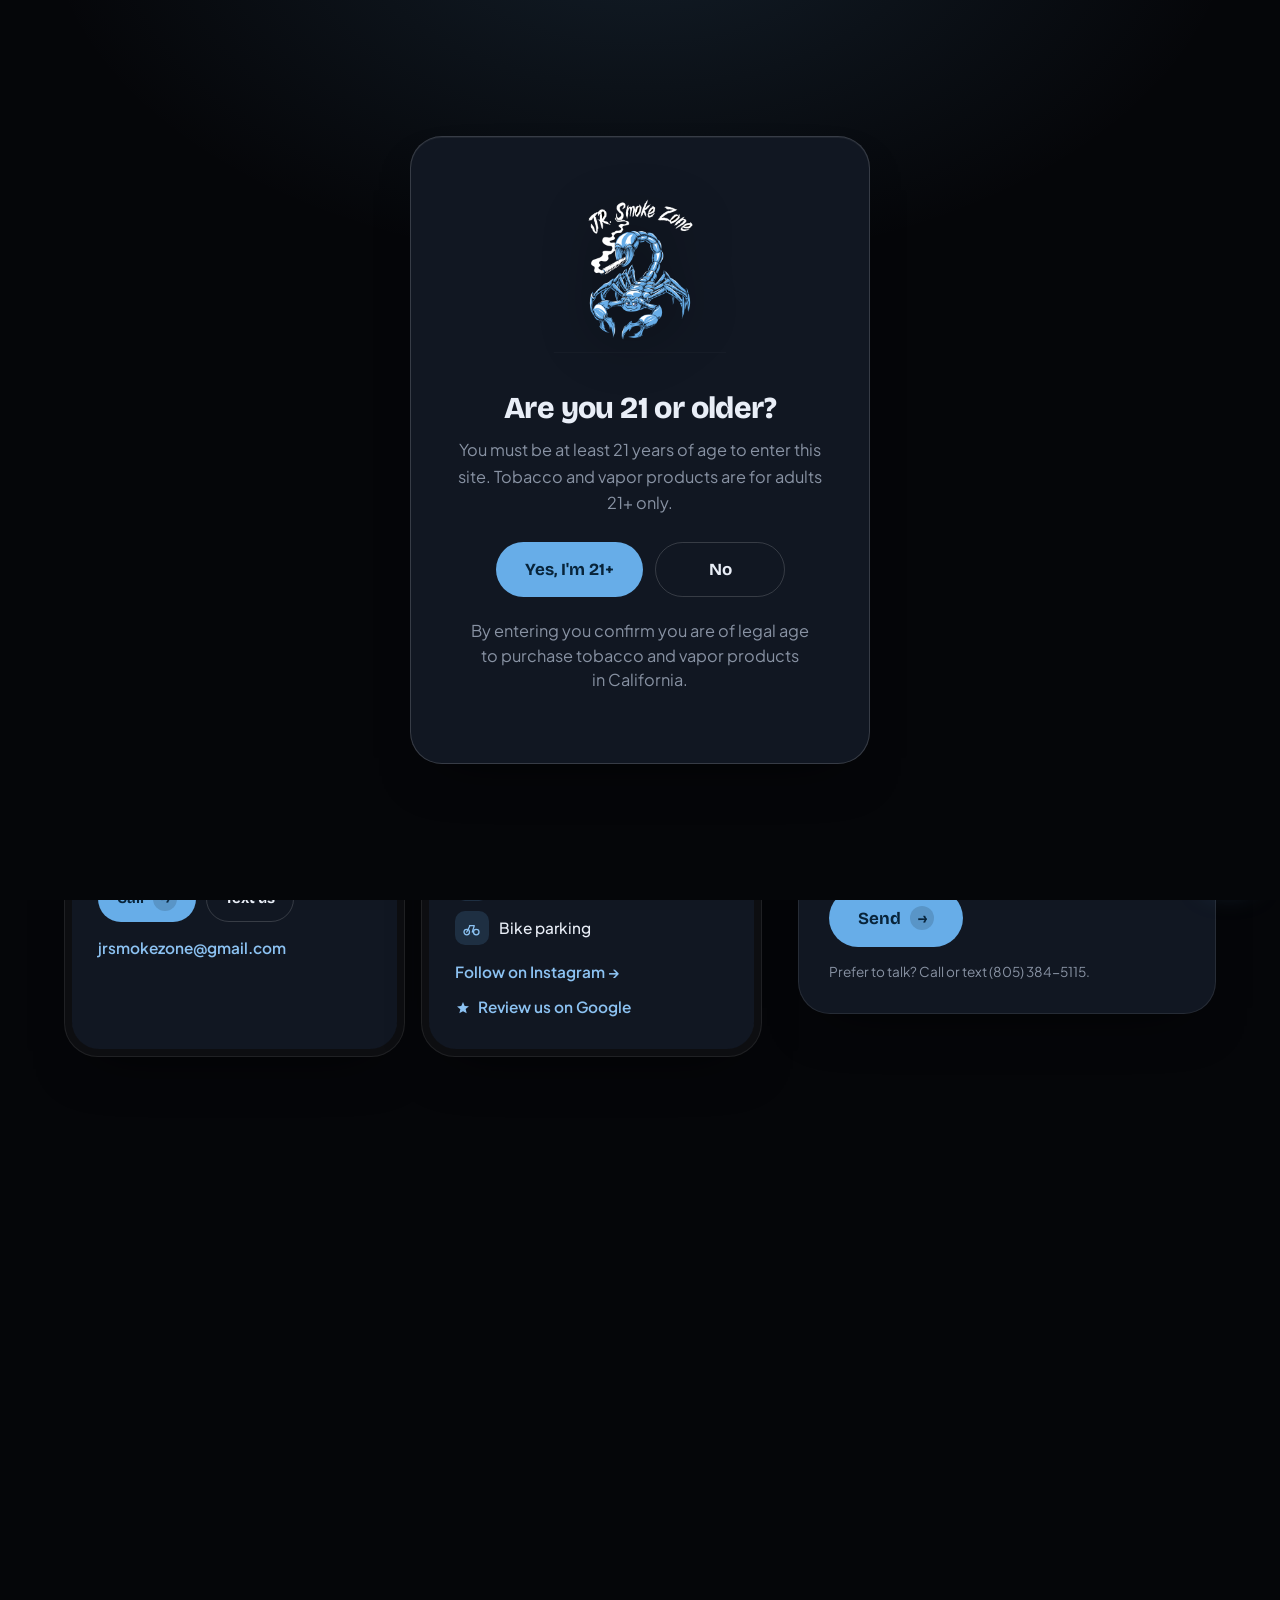
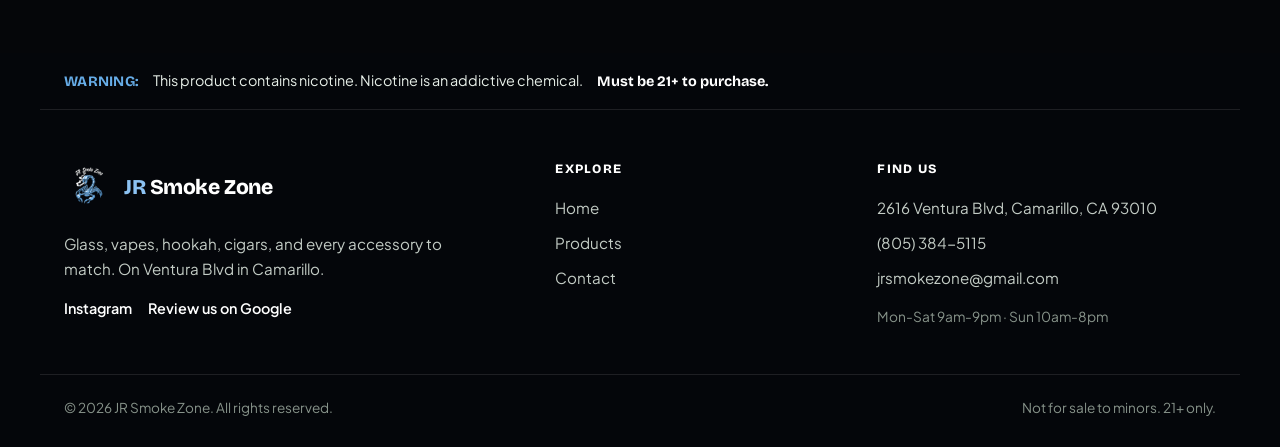
==== commit 5b5047ef: "Light theme: solid black disc behind hero logo + larger nav scorpion - Hero logo (light): faint vign" ====
--- a/contact.html
+++ b/contact.html
@@ -17,7 +17,7 @@
 <link rel="preconnect" href="https://fonts.googleapis.com">
 <link rel="preconnect" href="https://fonts.gstatic.com" crossorigin>
 <link href="https://fonts.googleapis.com/css2?family=Bricolage+Grotesque:opsz,wght@12..96,600;12..96,700;12..96,800&family=Plus+Jakarta+Sans:wght@400;500;600;700&display=swap" rel="stylesheet">
-<link rel="stylesheet" href="styles.css?v=32">
+<link rel="stylesheet" href="styles.css?v=33">
 <script>(function(){try{var t=localStorage.getItem("theme")||"dark";document.documentElement.setAttribute("data-theme",t);if(localStorage.getItem("age21")==="1")document.documentElement.setAttribute("data-age","ok");}catch(e){}})();</script>
 </head><body class="visit">
 <div class="agegate" id="agegate" role="dialog" aria-modal="true" aria-labelledby="ag-title">
--- a/styles.css
+++ b/styles.css
@@ -88,8 +88,8 @@
 /* light theme: the badge's white lettering vanishes on the white NAV, so give it the dark
    tile back there (dark theme + the always-dark footer stay boxless) */
 :root:not([data-theme="dark"]) .nav-in .brand-badge{background:#0a0d13;border:1px solid rgba(255,255,255,.14);
-  border-radius:13px;padding:4px;box-shadow:inset 0 1px 0 rgba(255,255,255,.06)}
-:root:not([data-theme="dark"]) .nav-in .brand-badge .brand-ic{width:46px;height:46px}
+  border-radius:12px;padding:2px;box-shadow:inset 0 1px 0 rgba(255,255,255,.06)}
+:root:not([data-theme="dark"]) .nav-in .brand-badge .brand-ic{width:52px;height:52px}
 .nav-links{display:flex;align-items:center;gap:24px;margin-left:auto}
 .nav-links a{font-family:var(--disp);font-weight:600;color:var(--ink-soft);font-size:.96rem;position:relative;transition:color .25s}
 .nav-links a::after{content:"";position:absolute;left:0;right:100%;bottom:-6px;height:2px;background:var(--blue);border-radius:2px;transition:right .3s var(--ease)}
@@ -183,6 +183,10 @@
   background:radial-gradient(closest-side,var(--logo-halo),transparent 72%)}
 .hero-mark{position:relative;z-index:1;width:100%;max-width:480px;height:auto;
   filter:drop-shadow(0 18px 40px rgba(0,0,0,.45))}
+/* light theme: the full logo is drawn for a black background (white lettering), so give the
+   hero mark a solid dark disc behind it instead of a faint haze */
+:root:not([data-theme="dark"]) .hero-logo::before{width:132%;
+  background:radial-gradient(closest-side,#0b0f17 82%,rgba(11,15,23,0) 100%)}
 /* nav/footer brand mark */
 .brand{gap:10px}
 .brand-ic{height:40px;width:auto;flex-shrink:0}
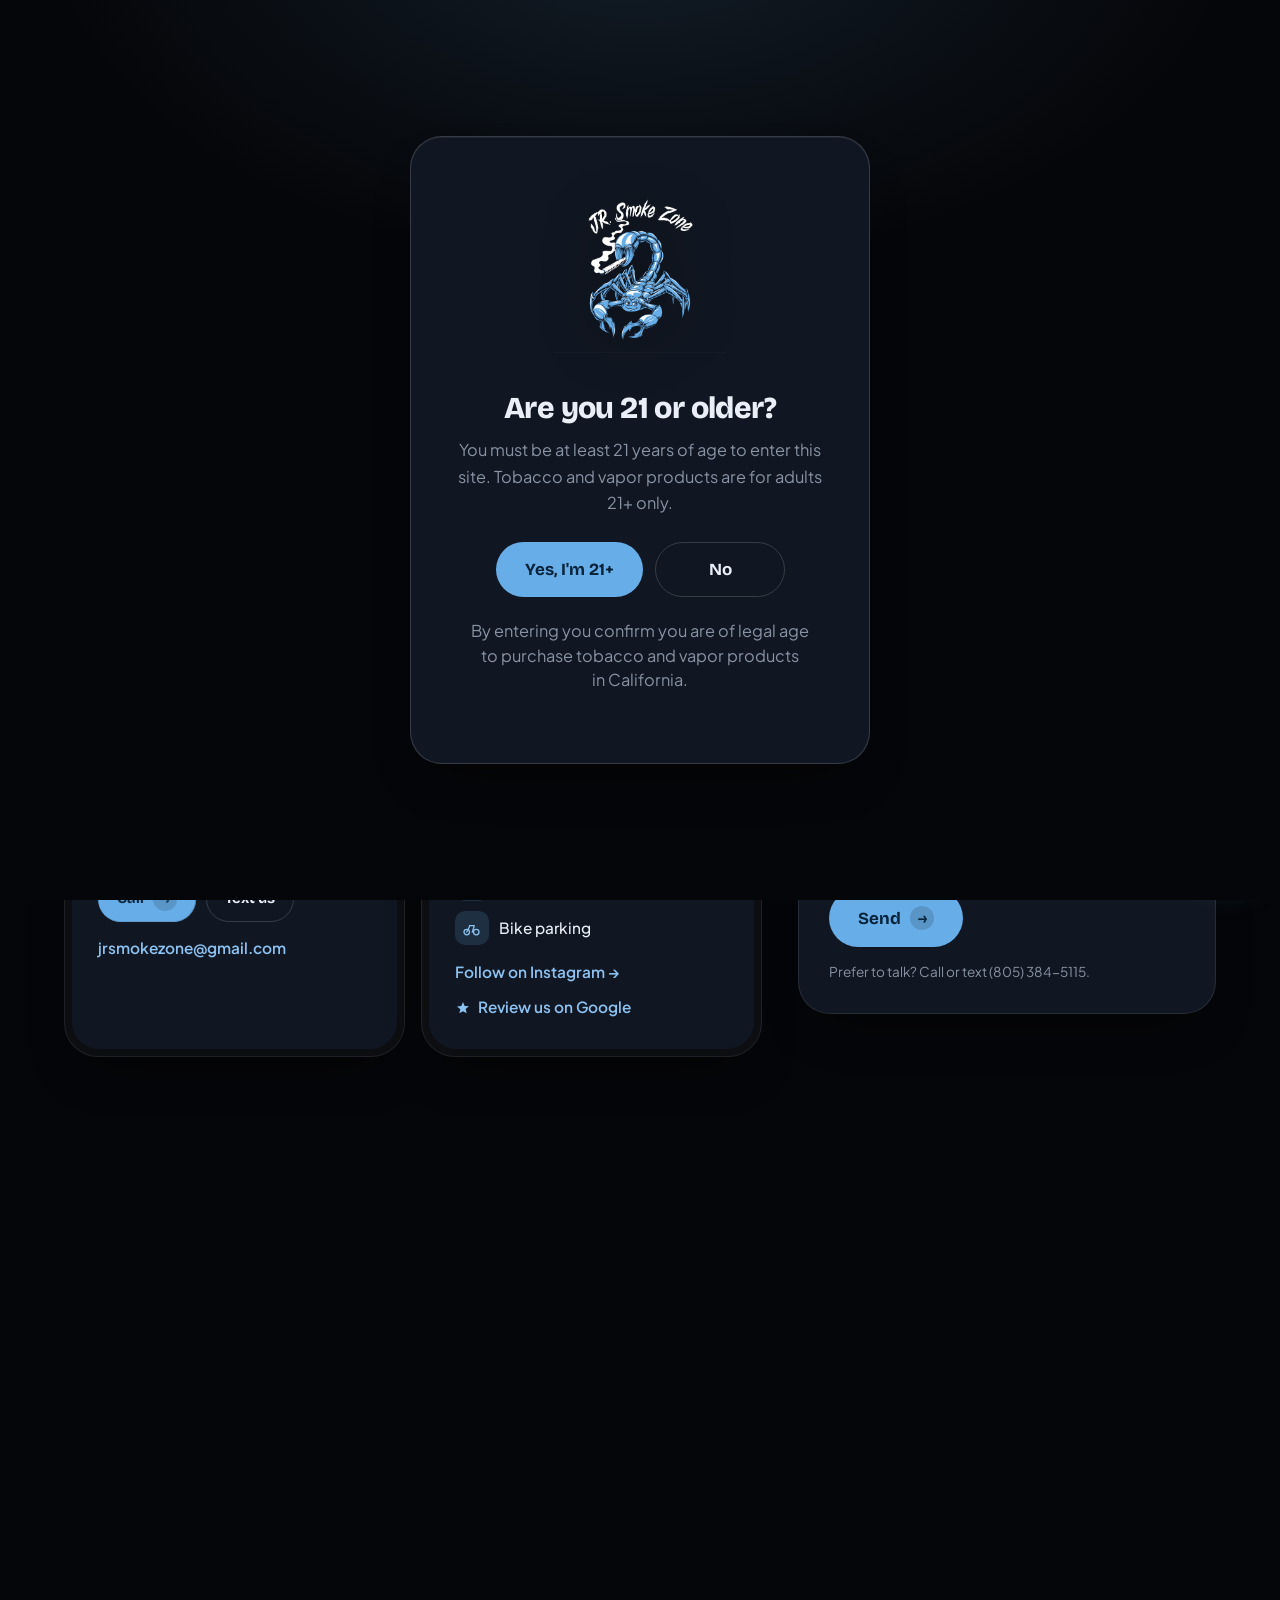
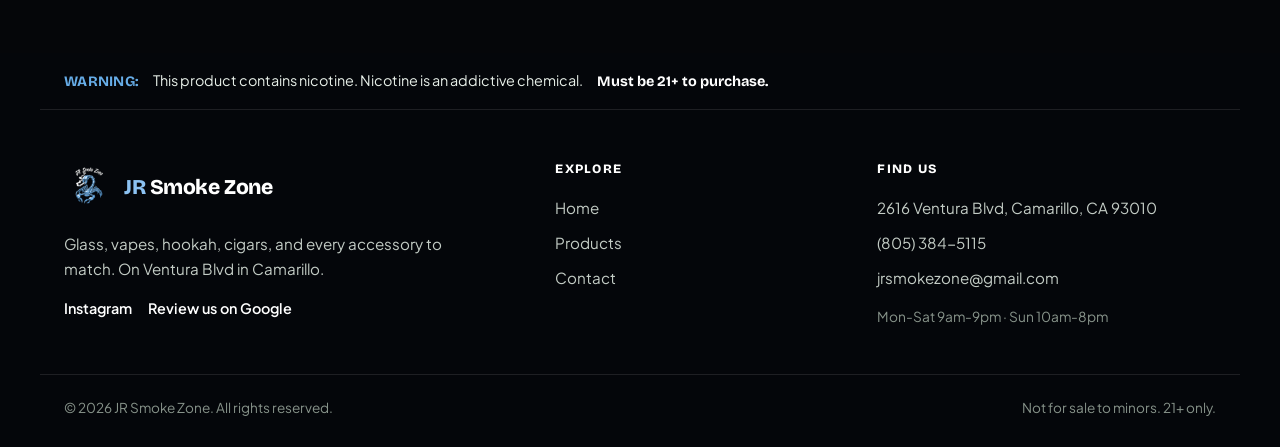
==== commit 37150d36: "Nav badge (light): revert scorpion to 46px. CSSV v34" ====
--- a/contact.html
+++ b/contact.html
@@ -17,7 +17,7 @@
 <link rel="preconnect" href="https://fonts.googleapis.com">
 <link rel="preconnect" href="https://fonts.gstatic.com" crossorigin>
 <link href="https://fonts.googleapis.com/css2?family=Bricolage+Grotesque:opsz,wght@12..96,600;12..96,700;12..96,800&family=Plus+Jakarta+Sans:wght@400;500;600;700&display=swap" rel="stylesheet">
-<link rel="stylesheet" href="styles.css?v=33">
+<link rel="stylesheet" href="styles.css?v=34">
 <script>(function(){try{var t=localStorage.getItem("theme")||"dark";document.documentElement.setAttribute("data-theme",t);if(localStorage.getItem("age21")==="1")document.documentElement.setAttribute("data-age","ok");}catch(e){}})();</script>
 </head><body class="visit">
 <div class="agegate" id="agegate" role="dialog" aria-modal="true" aria-labelledby="ag-title">
--- a/styles.css
+++ b/styles.css
@@ -88,8 +88,8 @@
 /* light theme: the badge's white lettering vanishes on the white NAV, so give it the dark
    tile back there (dark theme + the always-dark footer stay boxless) */
 :root:not([data-theme="dark"]) .nav-in .brand-badge{background:#0a0d13;border:1px solid rgba(255,255,255,.14);
-  border-radius:12px;padding:2px;box-shadow:inset 0 1px 0 rgba(255,255,255,.06)}
-:root:not([data-theme="dark"]) .nav-in .brand-badge .brand-ic{width:52px;height:52px}
+  border-radius:13px;padding:4px;box-shadow:inset 0 1px 0 rgba(255,255,255,.06)}
+:root:not([data-theme="dark"]) .nav-in .brand-badge .brand-ic{width:46px;height:46px}
 .nav-links{display:flex;align-items:center;gap:24px;margin-left:auto}
 .nav-links a{font-family:var(--disp);font-weight:600;color:var(--ink-soft);font-size:.96rem;position:relative;transition:color .25s}
 .nav-links a::after{content:"";position:absolute;left:0;right:100%;bottom:-6px;height:2px;background:var(--blue);border-radius:2px;transition:right .3s var(--ease)}
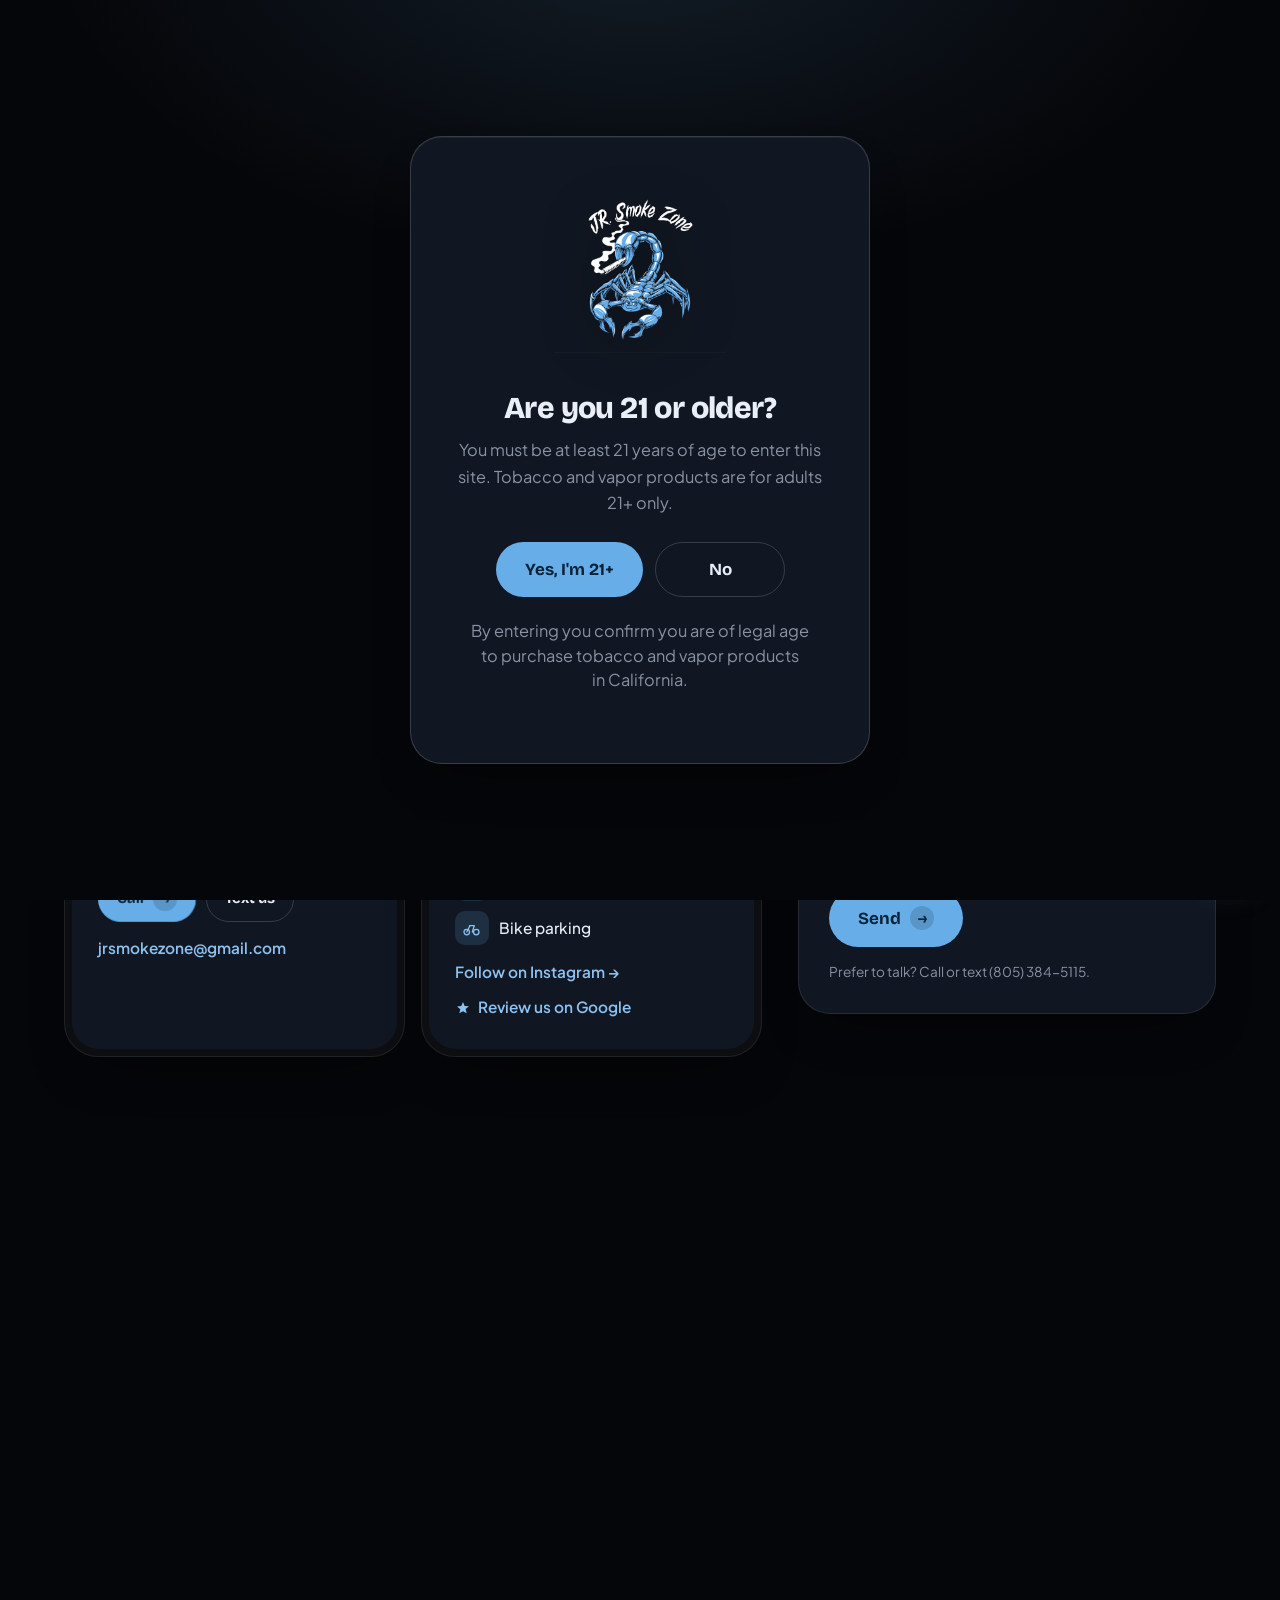
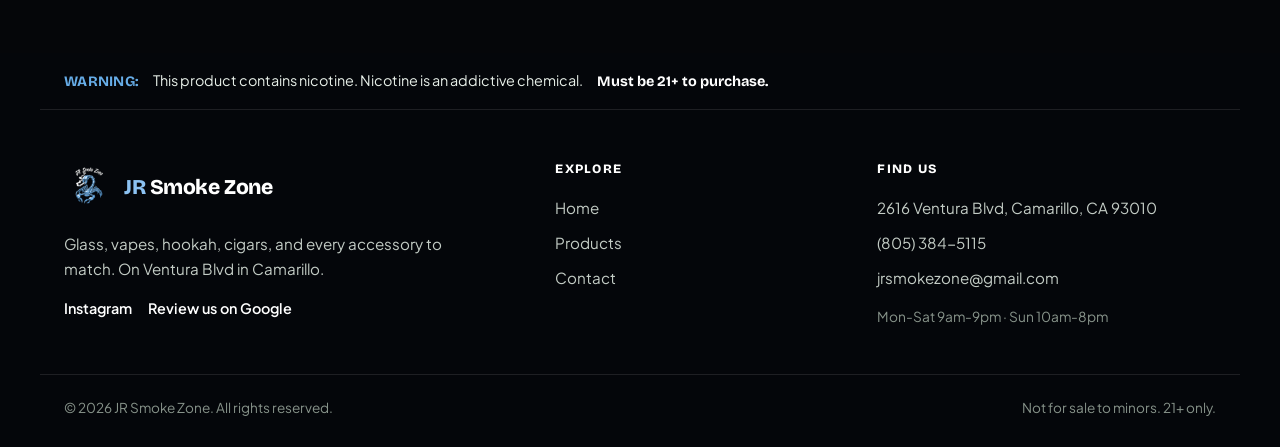
==== commit f7bc9880: "Home: center hero copy on mobile + move 'Why visit us' below 'More than a smoke shop' - Hero copy/bu" ====
--- a/contact.html
+++ b/contact.html
@@ -17,7 +17,7 @@
 <link rel="preconnect" href="https://fonts.googleapis.com">
 <link rel="preconnect" href="https://fonts.gstatic.com" crossorigin>
 <link href="https://fonts.googleapis.com/css2?family=Bricolage+Grotesque:opsz,wght@12..96,600;12..96,700;12..96,800&family=Plus+Jakarta+Sans:wght@400;500;600;700&display=swap" rel="stylesheet">
-<link rel="stylesheet" href="styles.css?v=34">
+<link rel="stylesheet" href="styles.css?v=35">
 <script>(function(){try{var t=localStorage.getItem("theme")||"dark";document.documentElement.setAttribute("data-theme",t);if(localStorage.getItem("age21")==="1")document.documentElement.setAttribute("data-age","ok");}catch(e){}})();</script>
 </head><body class="visit">
 <div class="agegate" id="agegate" role="dialog" aria-modal="true" aria-labelledby="ag-title">
--- a/styles.css
+++ b/styles.css
@@ -440,6 +440,10 @@
 /* ---- responsive ---- */
 @media (max-width:960px){
   .hero-in,.svc-row-in,.visit-in{grid-template-columns:1fr}
+  /* hero stacks to one column here -> center its copy (desktop keeps the left split) */
+  .hero-copy{text-align:center}
+  .hero-visit{align-items:center;margin-inline:auto}
+  .hero-btns{justify-content:center}
   .hero-card{max-width:460px;margin:0 auto}
   .svc-row-flip .svc-row-art{order:-1}
   .art-panel{max-width:460px;margin:0 auto;width:100%}
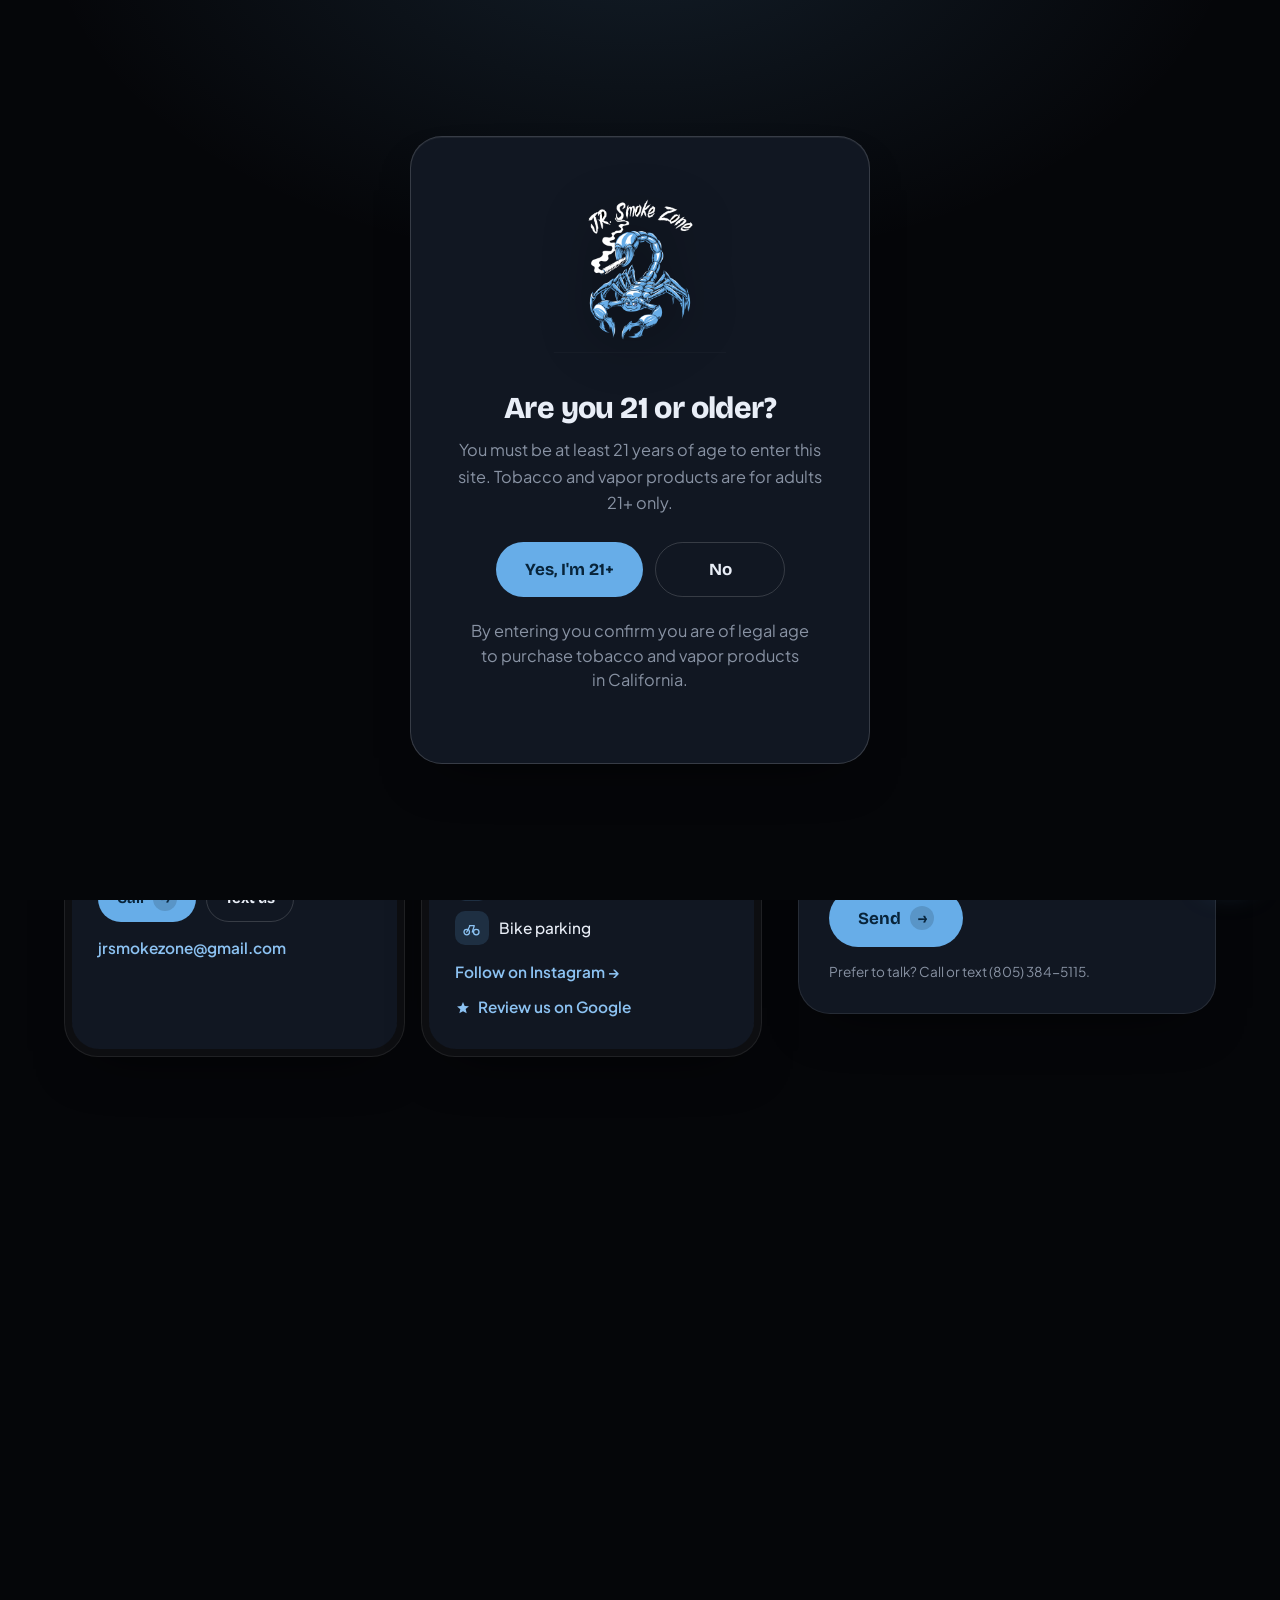
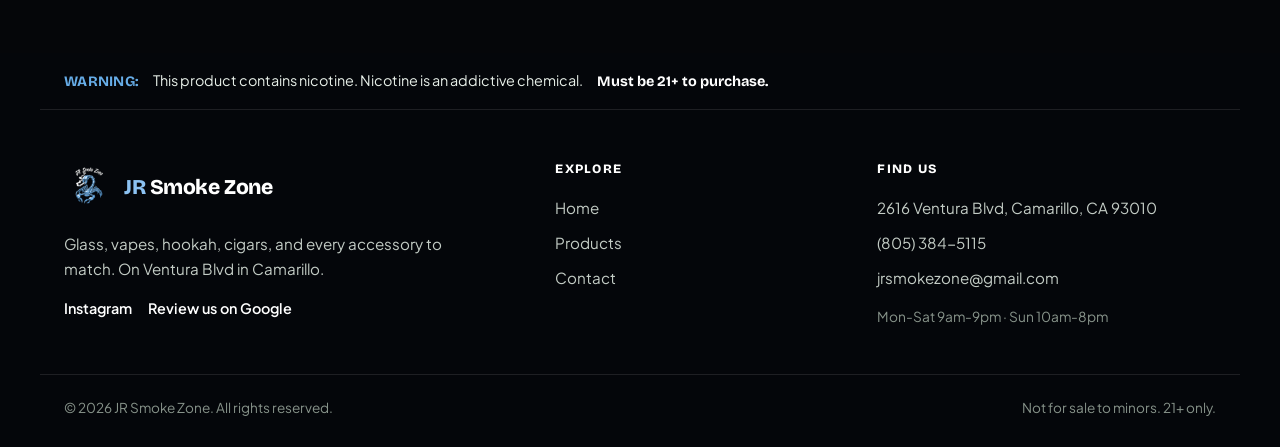
==== commit ac40837c: "Chat: drop redundant 'Hours' quick-reply (greeting already shows hours); add 'How do I reach you?'. " ====
--- a/contact.html
+++ b/contact.html
@@ -152,4 +152,4 @@
 </div>
 <script>window.JRZ={"biz": "JR Smoke Zone", "addr": "2616 Ventura Blvd, Camarillo, CA 93010", "phone": "(805) 384-5115", "tel": "+18053845115", "email": "jrsmokezone@gmail.com", "maps": "https://www.google.com/maps/search/?api=1&query=2616+Ventura+Blvd%2C+Camarillo%2C+CA+93010", "ig": "https://www.instagram.com/jrsmokezone/", "review": "https://search.google.com/local/writereview?placeid=ChIJ1zLRvUY36IARvegtzyQTNKQ", "worker": "https://chat.jrsmokezone.com", "hoursShort": "Mon-Sat 9am-9pm · Sun 10am-8pm", "days": [{"d": "Mon", "h": "9am - 9pm"}, {"d": "Tue", "h": "9am - 9pm"}, {"d": "Wed", "h": "9am - 9pm"}, {"d": "Thu", "h": "9am - 9pm"}, {"d": "Fri", "h": "9am - 9pm"}, {"d": "Sat", "h": "9am - 9pm"}, {"d": "Sun", "h": "10am - 8pm"}], "hours": [{"d": "Mon-Sat", "h": "9am - 9pm"}, {"d": "Sun", "h": "10am - 8pm"}], "products": [{"id": "vape", "title": "Vapes & E-Liquid", "short": "Devices, pods, disposables, and e-liquid."}, {"id": "pouch", "title": "Nicotine Pouches", "short": "Tobacco-free pouches like Zyn."}, {"id": "hookah", "title": "Hookah", "short": "Hookahs, shisha, and everything for the session."}, {"id": "pipe", "title": "Glass Pipes", "short": "A deep glass selection - the thing folks come back for."}, {"id": "bong", "title": "Bongs & Water Pipes", "short": "Water pipes, beakers, rigs, and the parts to run them."}, {"id": "cigar", "title": "Cigars", "short": "Cigars and the smoking accessories to match."}, {"id": "papers", "title": "Rolling Papers & Trays", "short": "Papers, wraps, tips, and trays to keep it tidy."}, {"id": "gear", "title": "Vape Accessories", "short": "Chargers, coils, grinders, trays, and all the extras."}, {"id": "shirt", "title": "Apparel & Merch", "short": "Shirts, hats, and shop merch."}], "brands": ["Puffco", "Zig-Zag", "RAW"], "amenities": ["Wheelchair accessible", "Accepts credit cards", "Bike parking"]};</script>
 <script src="app.js?v=1"></script>
-<script src="chat.js?v=15"></script></body></html>+<script src="chat.js?v=16"></script></body></html>
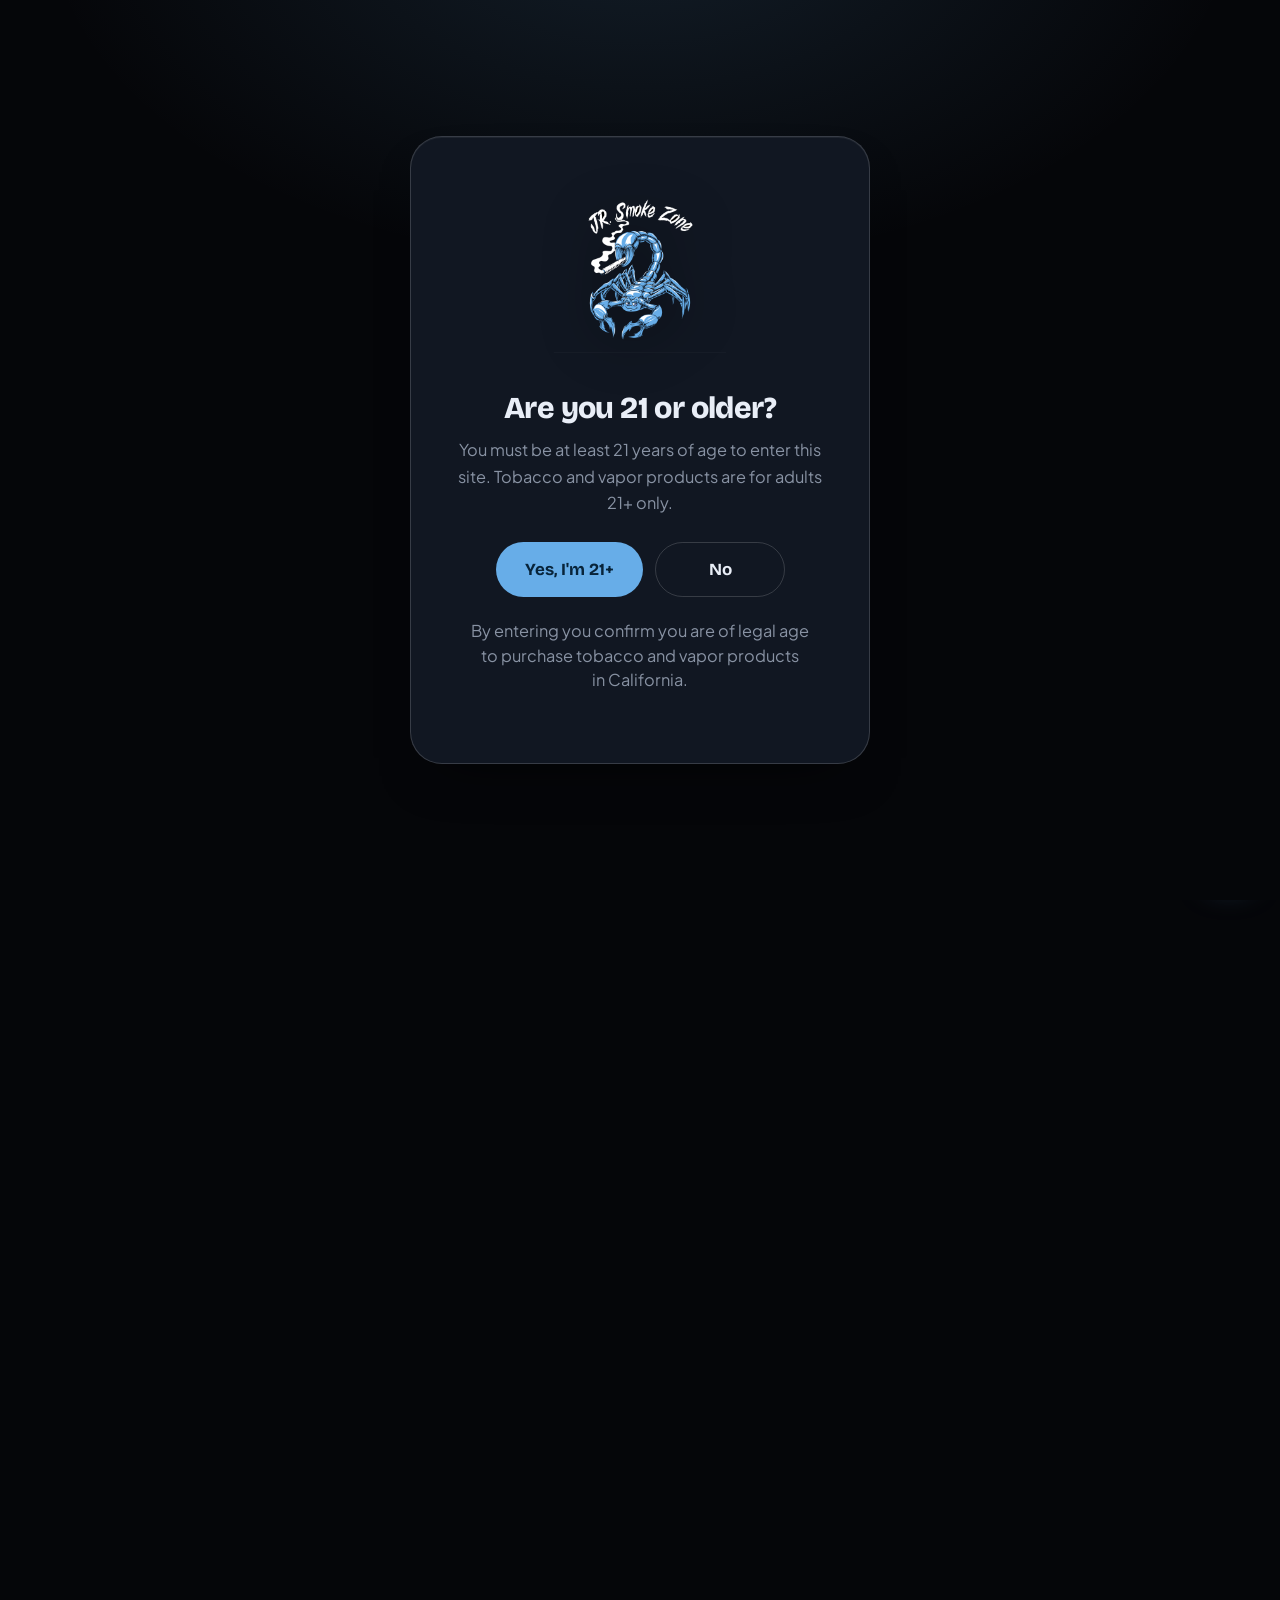
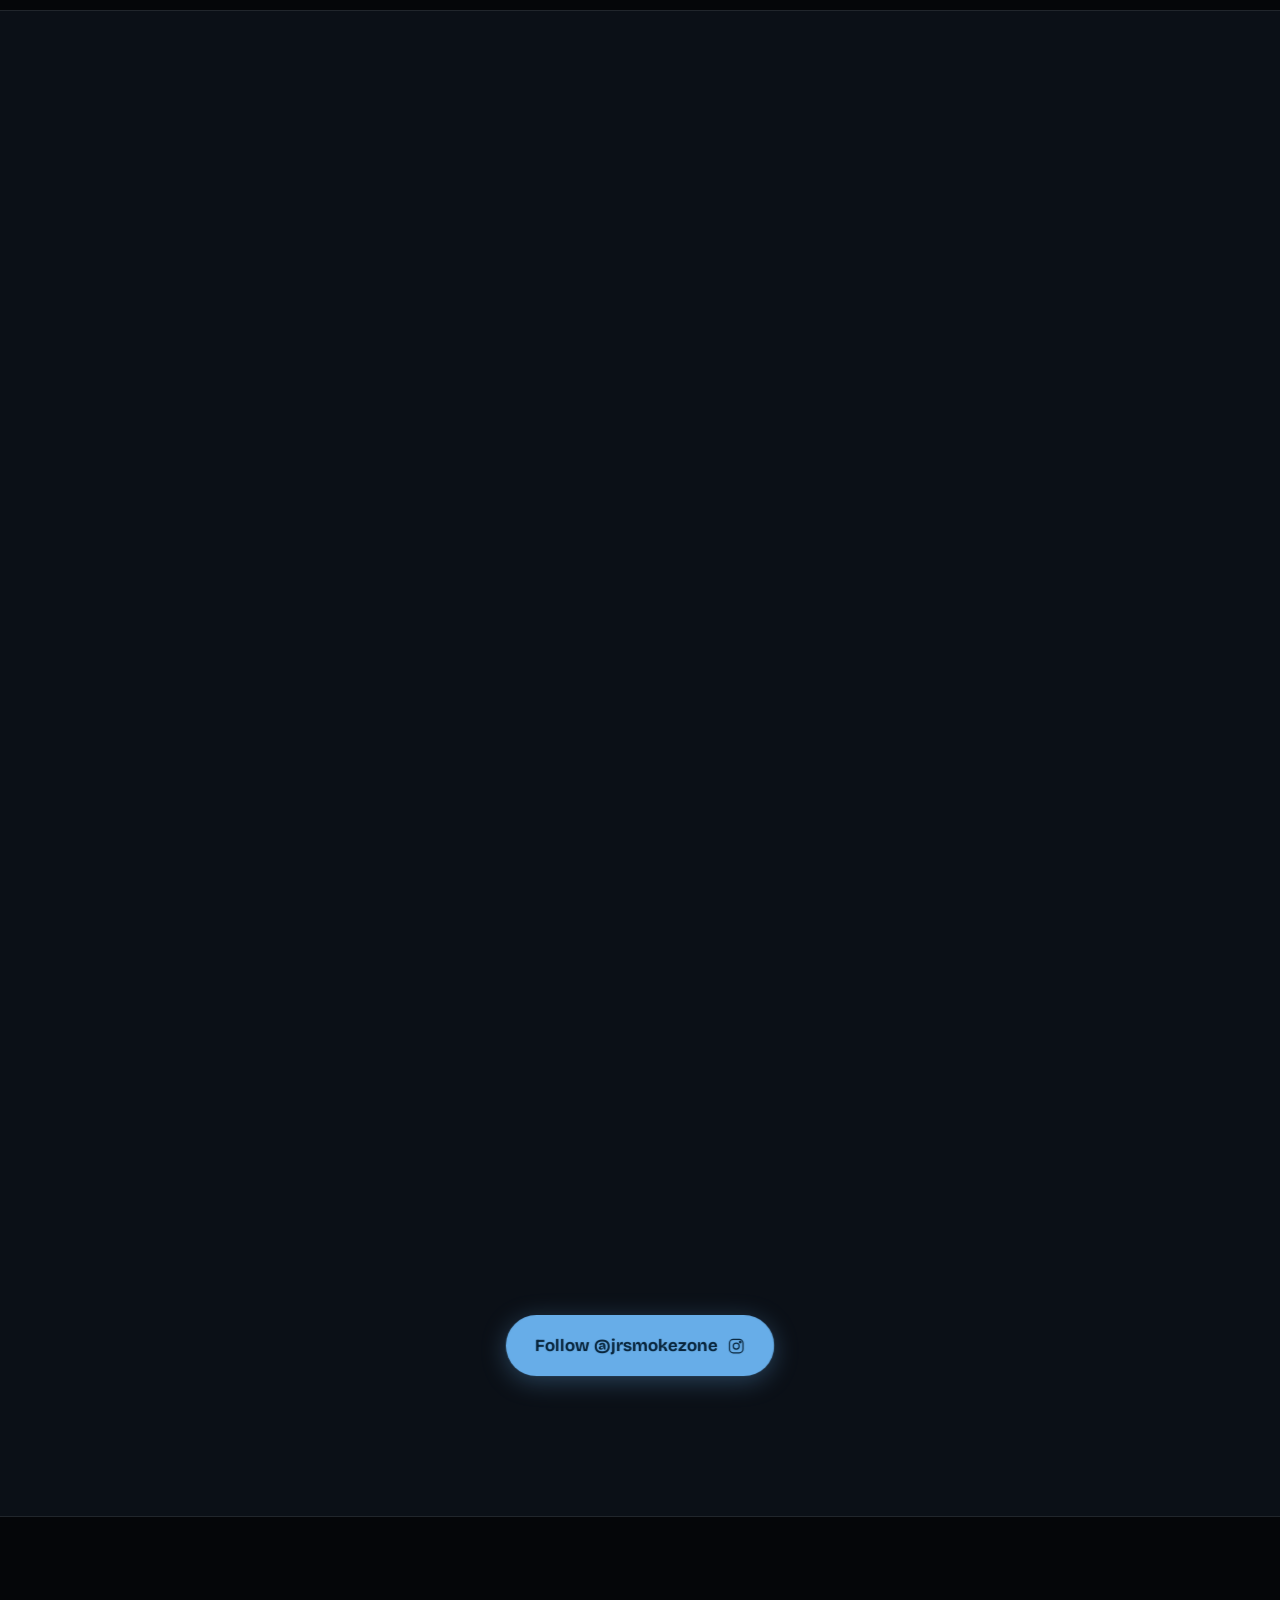
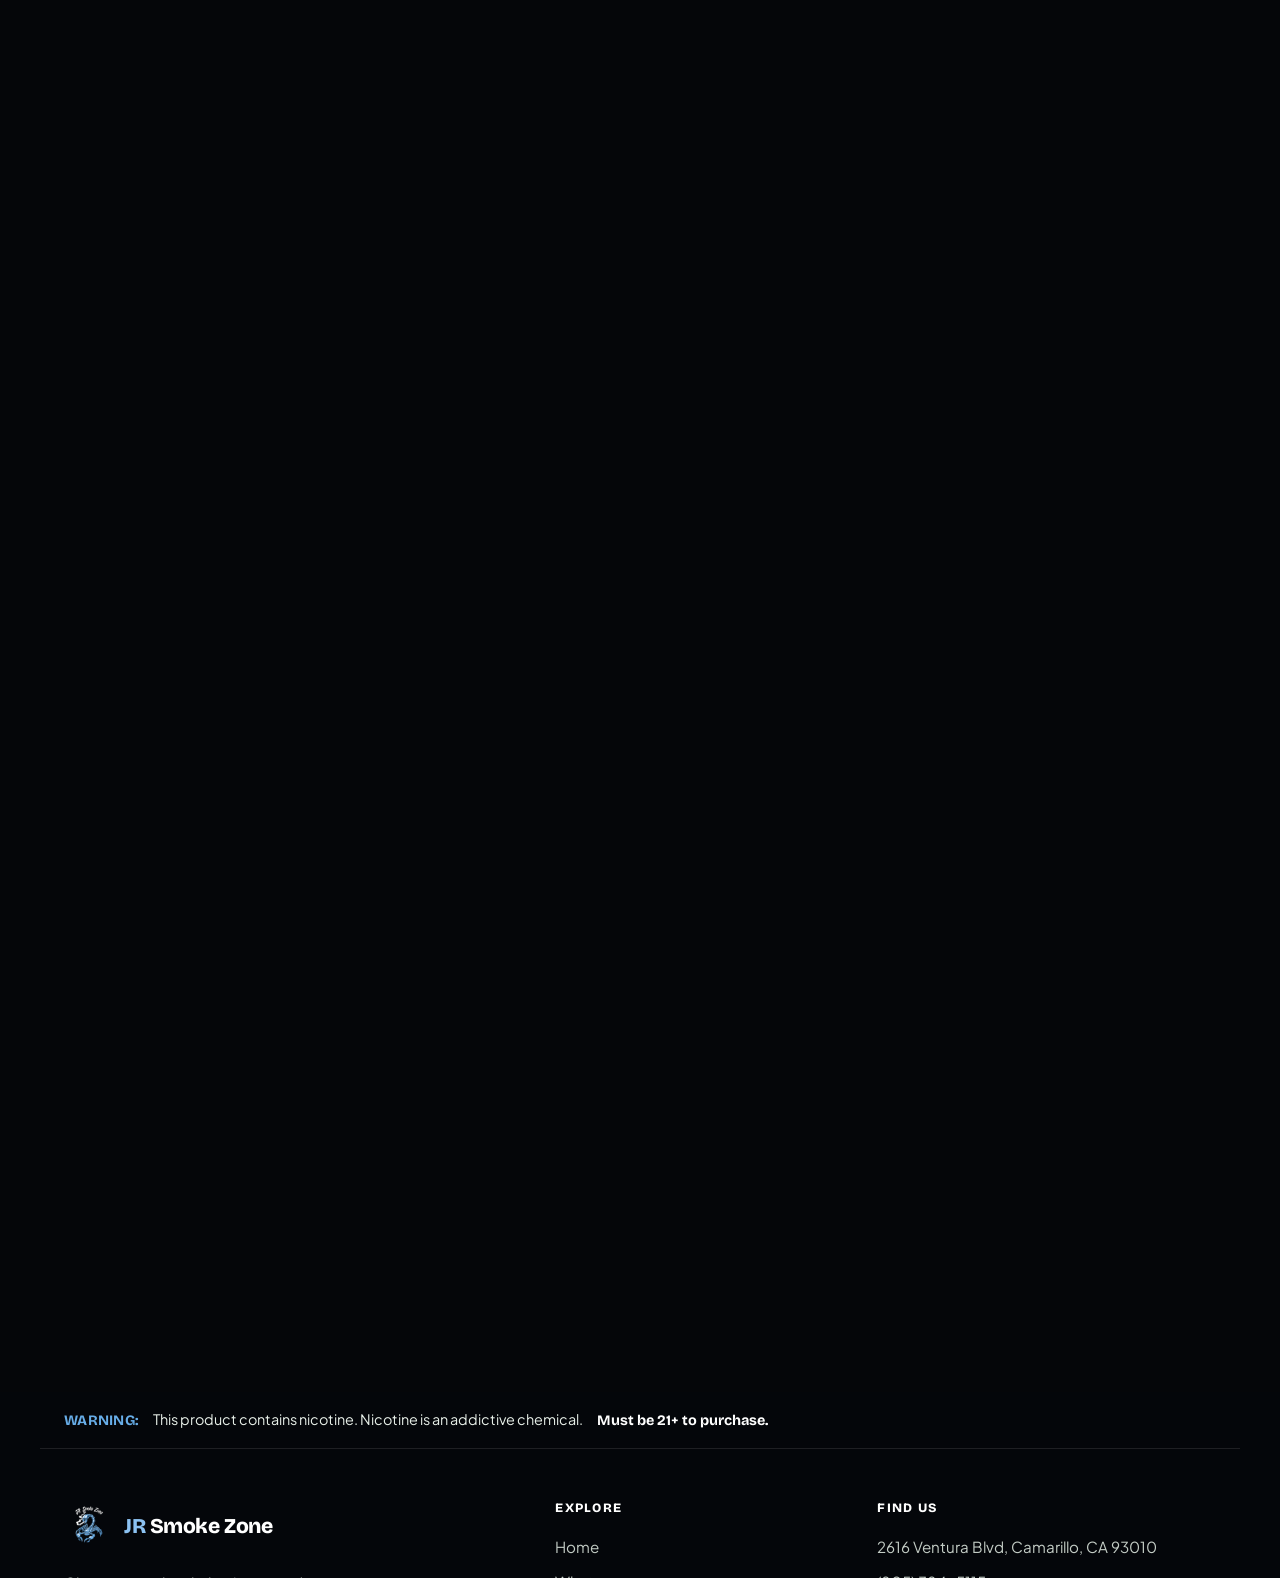
==== commit ce2665b6: "Merge to a single one-page site (home + products + contact) Mirrors the jr-liquor-mart one-page patt" ====
--- a/contact.html
+++ b/contact.html
@@ -1,155 +1 @@
-<!doctype html><html lang="en"><head>
-<meta charset="utf-8"><meta name="viewport" content="width=device-width,initial-scale=1">
-<title>Contact | JR Smoke Zone</title><meta name="description" content="Contact JR Smoke Zone at 2616 Ventura Blvd, Camarillo, CA 93010. Hours, directions, phone, and a message form.">
-<link rel="canonical" href="https://jrsmokezone.com/contact.html">
-<meta property="og:title" content="Contact | JR Smoke Zone"><meta property="og:description" content="Contact JR Smoke Zone at 2616 Ventura Blvd, Camarillo, CA 93010. Hours, directions, phone, and a message form.">
-<meta property="og:type" content="website"><meta property="og:url" content="https://jrsmokezone.com/contact.html">
-<meta property="og:site_name" content="JR Smoke Zone"><meta property="og:image" content="https://jrsmokezone.com/assets/og.png">
-<meta property="og:image:width" content="1200"><meta property="og:image:height" content="630">
-<meta name="twitter:card" content="summary_large_image">
-<meta name="twitter:title" content="Contact | JR Smoke Zone"><meta name="twitter:description" content="Contact JR Smoke Zone at 2616 Ventura Blvd, Camarillo, CA 93010. Hours, directions, phone, and a message form.">
-<meta name="twitter:image" content="https://jrsmokezone.com/assets/og.png">
-<script type="application/ld+json">{"@context":"https://schema.org","@type":"Store","@id":"https://jrsmokezone.com/#store","name":"JR Smoke Zone","description":"Locally owned smoke and vape shop in Camarillo, CA - vapes, e-liquid, hookah, glass pipes, bongs, cigars, and accessories.","url":"https://jrsmokezone.com/","telephone":"+18053845115","image":"https://jrsmokezone.com/assets/og.png","logo":"https://jrsmokezone.com/assets/logo.png","priceRange":"$","address":{"@type":"PostalAddress","streetAddress":"2616 Ventura Blvd","addressLocality":"Camarillo","addressRegion":"CA","postalCode":"93010","addressCountry":"US"},"geo":{"@type":"GeoCoordinates","latitude":34.2160488,"longitude":-119.0352246},"hasMap":"https://www.google.com/maps/search/?api=1&query=2616+Ventura+Blvd%2C+Camarillo%2C+CA+93010","openingHoursSpecification":[{"@type":"OpeningHoursSpecification","dayOfWeek":["Monday","Tuesday","Wednesday","Thursday","Friday","Saturday"],"opens":"09:00","closes":"21:00"},{"@type":"OpeningHoursSpecification","dayOfWeek":"Sunday","opens":"10:00","closes":"20:00"}],"sameAs":["https://www.instagram.com/jrsmokezone/"]}</script>
-<meta name="theme-color" content="#0a0d13">
-<link rel="icon" href="assets/favicon.ico?v=2" sizes="any">
-<link rel="icon" type="image/png" href="assets/favicon.png?v=2">
-<link rel="apple-touch-icon" href="assets/apple-touch-icon.png?v=2">
-<link rel="preconnect" href="https://fonts.googleapis.com">
-<link rel="preconnect" href="https://fonts.gstatic.com" crossorigin>
-<link href="https://fonts.googleapis.com/css2?family=Bricolage+Grotesque:opsz,wght@12..96,600;12..96,700;12..96,800&family=Plus+Jakarta+Sans:wght@400;500;600;700&display=swap" rel="stylesheet">
-<link rel="stylesheet" href="styles.css?v=35">
-<script>(function(){try{var t=localStorage.getItem("theme")||"dark";document.documentElement.setAttribute("data-theme",t);if(localStorage.getItem("age21")==="1")document.documentElement.setAttribute("data-age","ok");}catch(e){}})();</script>
-</head><body class="visit">
-<div class="agegate" id="agegate" role="dialog" aria-modal="true" aria-labelledby="ag-title">
-  <div class="ag-card">
-    <img class="ag-logo" src="assets/logo.png" alt="JR Smoke Zone" width="190" height="190">
-    <h2 id="ag-title">Are you 21 or older?</h2>
-    <p>You must be at least 21 years of age to enter this site. Tobacco and vapor products are for adults 21+ only.</p>
-    <div class="ag-btns">
-      <button class="btn btn-primary btn-lg" id="ag-yes" type="button">Yes, I'm 21+</button>
-      <button class="btn btn-ghost btn-lg" id="ag-no" type="button">No</button>
-    </div>
-    <p class="ag-fine">By entering you confirm you are of legal age to purchase tobacco and vapor products in California.</p>
-  </div>
-</div>
-<a class="skip" href="#main">Skip to content</a><div class="nav-shell"><header class="nav"><div class="nav-in">
-  <a class="brand " href="index.html" aria-label="JR Smoke Zone home"><span class="brand-badge"><img class="brand-ic" src="assets/logo.png" alt="" width="46" height="46"></span><span class="wordmark"><span class="wm-jr">JR</span> Smoke Zone</span></a>
-  <nav class="nav-links"><a href="index.html">Home</a><a href="products.html">Products</a></nav>
-  <button class="theme-toggle" type="button" aria-label="Toggle dark mode" title="Toggle theme"><svg class="sun" viewBox="0 0 24 24" aria-hidden="true"><circle cx="12" cy="12" r="4.2"/><path d="M12 2v2.4M12 19.6V22M4.2 4.2l1.7 1.7M18.1 18.1l1.7 1.7M2 12h2.4M19.6 12H22M4.2 19.8l1.7-1.7M18.1 5.9l1.7-1.7"/></svg><svg class="moon" viewBox="0 0 24 24" aria-hidden="true"><path d="M20 14.5A8 8 0 1 1 9.5 4a6.5 6.5 0 0 0 10.5 10.5Z"/></svg></button>
-  <a class="btn btn-primary btn-sm nav-cta cta-anim" href="contact.html">Contact Us<span class="btn-ic">&rarr;</span></a>
-  <button class="burger" aria-label="Menu" aria-expanded="false"><span></span><span></span><span></span></button>
-</div></header></div>
-<div class="mobile-menu" id="mobile-menu"><a href="index.html">Home</a><a href="products.html">Products</a><a class="btn btn-primary cta-anim" href="contact.html">Contact Us<span class="btn-ic">&rarr;</span></a><button class="theme-toggle" type="button" aria-label="Toggle dark mode" title="Toggle theme"><svg class="sun" viewBox="0 0 24 24" aria-hidden="true"><circle cx="12" cy="12" r="4.2"/><path d="M12 2v2.4M12 19.6V22M4.2 4.2l1.7 1.7M18.1 18.1l1.7 1.7M2 12h2.4M19.6 12H22M4.2 19.8l1.7-1.7M18.1 5.9l1.7-1.7"/></svg><svg class="moon" viewBox="0 0 24 24" aria-hidden="true"><path d="M20 14.5A8 8 0 1 1 9.5 4a6.5 6.5 0 0 0 10.5 10.5Z"/></svg></button></div>
-<main id="main">
-<section class="page-hero"><div class="wrap reveal">
-  <span class="eyebrow">Contact us</span><h1>Swing by the shop.</h1>
-  <p><a href="https://www.google.com/maps/search/?api=1&query=2616+Ventura+Blvd%2C+Camarillo%2C+CA+93010" target="_blank" rel="noopener">2616 Ventura Blvd, Camarillo, CA 93010</a><br>Open Mon-Sat 9am-9pm · Sun 10am-8pm<br>Questions? Call or text <a href="tel:+18053845115">(805) 384-5115</a>.</p>
-</div></section>
-
-<section class="section" style="padding-top:32px"><div class="wrap visit-in">
-  <div class="visit-info reveal">
-    <div class="vcard bezel"><div class="bezel-in vcard-in">
-      <span class="ic-badge"><svg class="ic-svg" viewBox="0 0 24 24" fill="none" stroke="currentColor" stroke-width="1.6" stroke-linecap="round" stroke-linejoin="round" aria-hidden="true"><path d="M20 10c0 6-8 12-8 12s-8-6-8-12a8 8 0 0 1 16 0z"/><circle cx="12" cy="10" r="2.5"/></svg></span>
-      <h3>Address</h3>
-      <p><a class="addr-link" href="https://www.google.com/maps/search/?api=1&query=2616+Ventura+Blvd%2C+Camarillo%2C+CA+93010" target="_blank" rel="noopener">2616 Ventura Blvd, Camarillo, CA 93010</a></p>
-      <a class="btn btn-primary cta-anim" href="https://www.google.com/maps/search/?api=1&query=2616+Ventura+Blvd%2C+Camarillo%2C+CA+93010" target="_blank" rel="noopener">Get directions<span class="btn-ic">&rarr;</span></a>
-    </div></div>
-    <div class="vcard bezel"><div class="bezel-in vcard-in">
-      <span class="ic-badge"><svg class="ic-svg" viewBox="0 0 24 24" fill="none" stroke="currentColor" stroke-width="1.6" stroke-linecap="round" stroke-linejoin="round" aria-hidden="true"><circle cx="12" cy="12" r="9"/><path d="M12 7v5.2l3.4 2"/></svg></span>
-      <h3>Hours</h3>
-      <div class="hours"><div class="hr-row"><span>Mon-Sat</span><strong>9am - 9pm</strong></div><div class="hr-row"><span>Sun</span><strong>10am - 8pm</strong></div></div>
-    </div></div>
-    <div class="vcard bezel"><div class="bezel-in vcard-in">
-      <span class="ic-badge"><svg class="ic-svg" viewBox="0 0 24 24" fill="none" stroke="currentColor" stroke-width="1.6" stroke-linecap="round" stroke-linejoin="round" aria-hidden="true"><path d="M5 4h4l2 5-2.5 1.5a11 11 0 0 0 5 5L15 13l5 2v4a2 2 0 0 1-2 2A16 16 0 0 1 3 6a2 2 0 0 1 2-2z"/></svg></span>
-      <h3>Call or text</h3>
-      <a class="big-phone" href="tel:+18053845115">(805) 384-5115</a>
-      <div class="ct-btns">
-        <a class="btn btn-primary btn-sm cta-anim" href="tel:+18053845115">Call<span class="btn-ic">&rarr;</span></a>
-        <a class="btn btn-ghost btn-sm" href="sms:+18053845115">Text us</a>
-      </div>
-      <a class="v-mail" href="mailto:jrsmokezone@gmail.com">jrsmokezone@gmail.com</a>
-    </div></div>
-    <div class="vcard bezel"><div class="bezel-in vcard-in">
-      <span class="ic-badge"><svg class="ic-svg" viewBox="0 0 24 24" fill="none" stroke="currentColor" stroke-width="1.6" stroke-linecap="round" stroke-linejoin="round" aria-hidden="true"><path d="M3 9l1.2-5h15.6L21 9M4.5 9v11h15V9M4.5 9h15M9 20v-6h6v6"/></svg></span>
-      <h3>Good to know</h3>
-      <div class="amenities"><span class="amen"><span class="amen-ic"><svg class="ic-svg" viewBox="0 0 24 24" fill="none" stroke="currentColor" stroke-width="1.6" stroke-linecap="round" stroke-linejoin="round" aria-hidden="true"><circle cx="13" cy="4.2" r="1.7"/><path d="M13 6v6h5l2.2 5M13 12a5.2 5.2 0 1 0 4.4 8"/></svg></span>Wheelchair accessible</span><span class="amen"><span class="amen-ic"><svg class="ic-svg" viewBox="0 0 24 24" fill="none" stroke="currentColor" stroke-width="1.6" stroke-linecap="round" stroke-linejoin="round" aria-hidden="true"><rect x="3" y="6" width="18" height="12" rx="2"/><path d="M3 10h18M7 15h4"/></svg></span>Accepts credit cards</span><span class="amen"><span class="amen-ic"><svg class="ic-svg" viewBox="0 0 24 24" fill="none" stroke="currentColor" stroke-width="1.6" stroke-linecap="round" stroke-linejoin="round" aria-hidden="true"><circle cx="6" cy="16.5" r="3.5"/><circle cx="18" cy="16.5" r="3.5"/><path d="M6 16.5l4-8h5.5l-2.5 8M9.5 8.5H13"/></svg></span>Bike parking</span></div>
-      <a class="v-ig" href="https://www.instagram.com/jrsmokezone/" target="_blank" rel="noopener">Follow on Instagram &rarr;</a>
-      <a class="v-review" href="https://search.google.com/local/writereview?placeid=ChIJ1zLRvUY36IARvegtzyQTNKQ" target="_blank" rel="noopener"><svg class="ic-svg" viewBox="0 0 24 24" fill="none" stroke="currentColor" stroke-width="1.6" stroke-linecap="round" stroke-linejoin="round" aria-hidden="true"><path d="M12 3l2.5 5.9 6.4.5-4.9 4.2 1.5 6.2L12 16.9 6.5 20l1.5-6.2L3 9.6l6.4-.5z"/></svg>Review us on Google</a>
-    </div></div>
-  </div>
-
-  <aside class="visit-form reveal d1">
-    <h3>Send us a message</h3>
-    <p>Got a question about a product or hours? Drop us a line.</p>
-    <form class="cform" action="https://formsubmit.co/jrsmokezone@gmail.com" method="POST">
-      <input type="hidden" name="_subject" value="New message from the JR Smoke Zone website">
-      <input type="hidden" name="_template" value="table">
-      <input type="text" name="_honey" style="display:none">
-      <label>Name<input name="name" required></label>
-      <label>Email<input name="email" type="email" required></label>
-      <label>Message<textarea name="message" rows="5" placeholder="Your question..."></textarea></label>
-      <button class="btn btn-primary btn-lg" type="submit">Send<span class="btn-ic">&rarr;</span></button>
-      <p class="form-fine">Prefer to talk? Call or text (805) 384-5115.</p>
-    </form>
-  </aside>
-</div></section>
-
-<section class="map-sec"><iframe src="https://www.google.com/maps?q=2616+Ventura+Blvd%2C+Camarillo%2C+CA+93010&output=embed" title="JR Smoke Zone location map" loading="lazy" referrerpolicy="no-referrer-when-downgrade"></iframe></section>
-</main><footer>
-<div class="wrap warn-bar">
-  <strong>WARNING:</strong> This product contains nicotine. Nicotine is an addictive chemical.
-  <span class="warn-age">Must be 21+ to purchase.</span>
-</div>
-<div class="wrap foot-grid">
-  <div class="foot-brand">
-    <a class="brand brand-foot" href="index.html" aria-label="JR Smoke Zone home"><span class="brand-badge"><img class="brand-ic" src="assets/logo.png" alt="" width="46" height="46"></span><span class="wordmark"><span class="wm-jr">JR</span> Smoke Zone</span></a>
-    <p>Glass, vapes, hookah, cigars, and every accessory to match. On Ventura Blvd in Camarillo.</p>
-    <div class="foot-social">
-      <a href="https://www.instagram.com/jrsmokezone/" target="_blank" rel="noopener" aria-label="Instagram">Instagram</a>
-      <a href="https://search.google.com/local/writereview?placeid=ChIJ1zLRvUY36IARvegtzyQTNKQ" target="_blank" rel="noopener" aria-label="Review us on Google">Review us on Google</a>
-    </div>
-  </div>
-  <div class="foot-col"><h5>Explore</h5><a href="index.html">Home</a><a href="products.html">Products</a><a href="contact.html">Contact</a></div>
-  <div class="foot-col"><h5>Find us</h5>
-    <a href="https://www.google.com/maps/search/?api=1&query=2616+Ventura+Blvd%2C+Camarillo%2C+CA+93010" target="_blank" rel="noopener">2616 Ventura Blvd, Camarillo, CA 93010</a>
-    <a href="tel:+18053845115">(805) 384-5115</a>
-    <a href="mailto:jrsmokezone@gmail.com">jrsmokezone@gmail.com</a>
-    <span class="foot-note">Mon-Sat 9am-9pm · Sun 10am-8pm</span>
-  </div>
-</div>
-<div class="legal wrap">
-  <span>&copy; 2026 JR Smoke Zone. All rights reserved.</span>
-  <span>Not for sale to minors. 21+ only.</span>
-</div>
-</footer>
-<div class="cw" id="cw">
-  <button class="cw-bubble" id="cw-bubble" type="button" aria-label="Ask a question" aria-expanded="false" aria-controls="cw-panel">
-    <svg class="cw-i cw-i-chat" viewBox="0 0 24 24" aria-hidden="true"><path d="M21 11.5a8.5 8.5 0 0 1-12.6 7.4L3 21l2.1-5.4A8.5 8.5 0 1 1 21 11.5Z"/></svg>
-    <svg class="cw-i cw-i-x" viewBox="0 0 24 24" aria-hidden="true"><path d="M6 6l12 12M18 6L6 18"/></svg>
-  </button>
-  <div class="cw-nudge" id="cw-nudge" hidden>
-    <button class="cw-nudge-open" type="button" data-open-chat>Questions? I can help.</button>
-    <button class="cw-nudge-x" id="cw-nudge-x" type="button" aria-label="Dismiss">
-      <svg viewBox="0 0 24 24" aria-hidden="true"><path d="M6 6l12 12M18 6L6 18"/></svg></button>
-  </div>
-  <div class="cw-panel" id="cw-panel" role="dialog" aria-labelledby="cw-title" hidden>
-    <div class="cw-head">
-      <img class="cw-avatar" src="assets/mark.png" alt="" width="34" height="34">
-      <div class="cw-head-t"><strong id="cw-title">JR Smoke Zone</strong>
-        <span><span class="cw-dot"></span>Hours, directions, what we carry</span></div>
-      <button class="cw-x" id="cw-close" type="button" aria-label="Close chat">
-        <svg viewBox="0 0 24 24" aria-hidden="true"><path d="M6 6l12 12M18 6L6 18"/></svg></button>
-    </div>
-    <div class="cw-log" id="cw-log" role="log" aria-live="polite" aria-label="Chat messages"></div>
-    <form class="cw-form" id="cw-form" autocomplete="off">
-      <label class="sr-only" for="cw-input">Type your question</label>
-      <input id="cw-input" class="cw-input" type="text" placeholder="Ask a question..." maxlength="300" autocomplete="off">
-      <button class="cw-send" type="submit" aria-label="Send">
-        <svg viewBox="0 0 24 24" aria-hidden="true"><path d="M5 12h14M13 6l6 6-6 6"/></svg></button>
-    </form>
-    <p class="cw-note">Automated assistant. For prices or stock, call the shop. 21+ only.</p>
-  </div>
-</div>
-<script>window.JRZ={"biz": "JR Smoke Zone", "addr": "2616 Ventura Blvd, Camarillo, CA 93010", "phone": "(805) 384-5115", "tel": "+18053845115", "email": "jrsmokezone@gmail.com", "maps": "https://www.google.com/maps/search/?api=1&query=2616+Ventura+Blvd%2C+Camarillo%2C+CA+93010", "ig": "https://www.instagram.com/jrsmokezone/", "review": "https://search.google.com/local/writereview?placeid=ChIJ1zLRvUY36IARvegtzyQTNKQ", "worker": "https://chat.jrsmokezone.com", "hoursShort": "Mon-Sat 9am-9pm · Sun 10am-8pm", "days": [{"d": "Mon", "h": "9am - 9pm"}, {"d": "Tue", "h": "9am - 9pm"}, {"d": "Wed", "h": "9am - 9pm"}, {"d": "Thu", "h": "9am - 9pm"}, {"d": "Fri", "h": "9am - 9pm"}, {"d": "Sat", "h": "9am - 9pm"}, {"d": "Sun", "h": "10am - 8pm"}], "hours": [{"d": "Mon-Sat", "h": "9am - 9pm"}, {"d": "Sun", "h": "10am - 8pm"}], "products": [{"id": "vape", "title": "Vapes & E-Liquid", "short": "Devices, pods, disposables, and e-liquid."}, {"id": "pouch", "title": "Nicotine Pouches", "short": "Tobacco-free pouches like Zyn."}, {"id": "hookah", "title": "Hookah", "short": "Hookahs, shisha, and everything for the session."}, {"id": "pipe", "title": "Glass Pipes", "short": "A deep glass selection - the thing folks come back for."}, {"id": "bong", "title": "Bongs & Water Pipes", "short": "Water pipes, beakers, rigs, and the parts to run them."}, {"id": "cigar", "title": "Cigars", "short": "Cigars and the smoking accessories to match."}, {"id": "papers", "title": "Rolling Papers & Trays", "short": "Papers, wraps, tips, and trays to keep it tidy."}, {"id": "gear", "title": "Vape Accessories", "short": "Chargers, coils, grinders, trays, and all the extras."}, {"id": "shirt", "title": "Apparel & Merch", "short": "Shirts, hats, and shop merch."}], "brands": ["Puffco", "Zig-Zag", "RAW"], "amenities": ["Wheelchair accessible", "Accepts credit cards", "Bike parking"]};</script>
-<script src="app.js?v=1"></script>
-<script src="chat.js?v=16"></script></body></html>+<!doctype html><html lang="en"><head><meta charset="utf-8"><meta name="viewport" content="width=device-width,initial-scale=1"><title>Contact | JR Smoke Zone</title><meta name="robots" content="noindex"><link rel="canonical" href="https://jrsmokezone.com/"><meta http-equiv="refresh" content="0;url=index.html#contact"></head><body><p>This page is now a section of the front page. <a href="index.html#contact">Continue to JR Smoke Zone</a>.</p></body></html>
